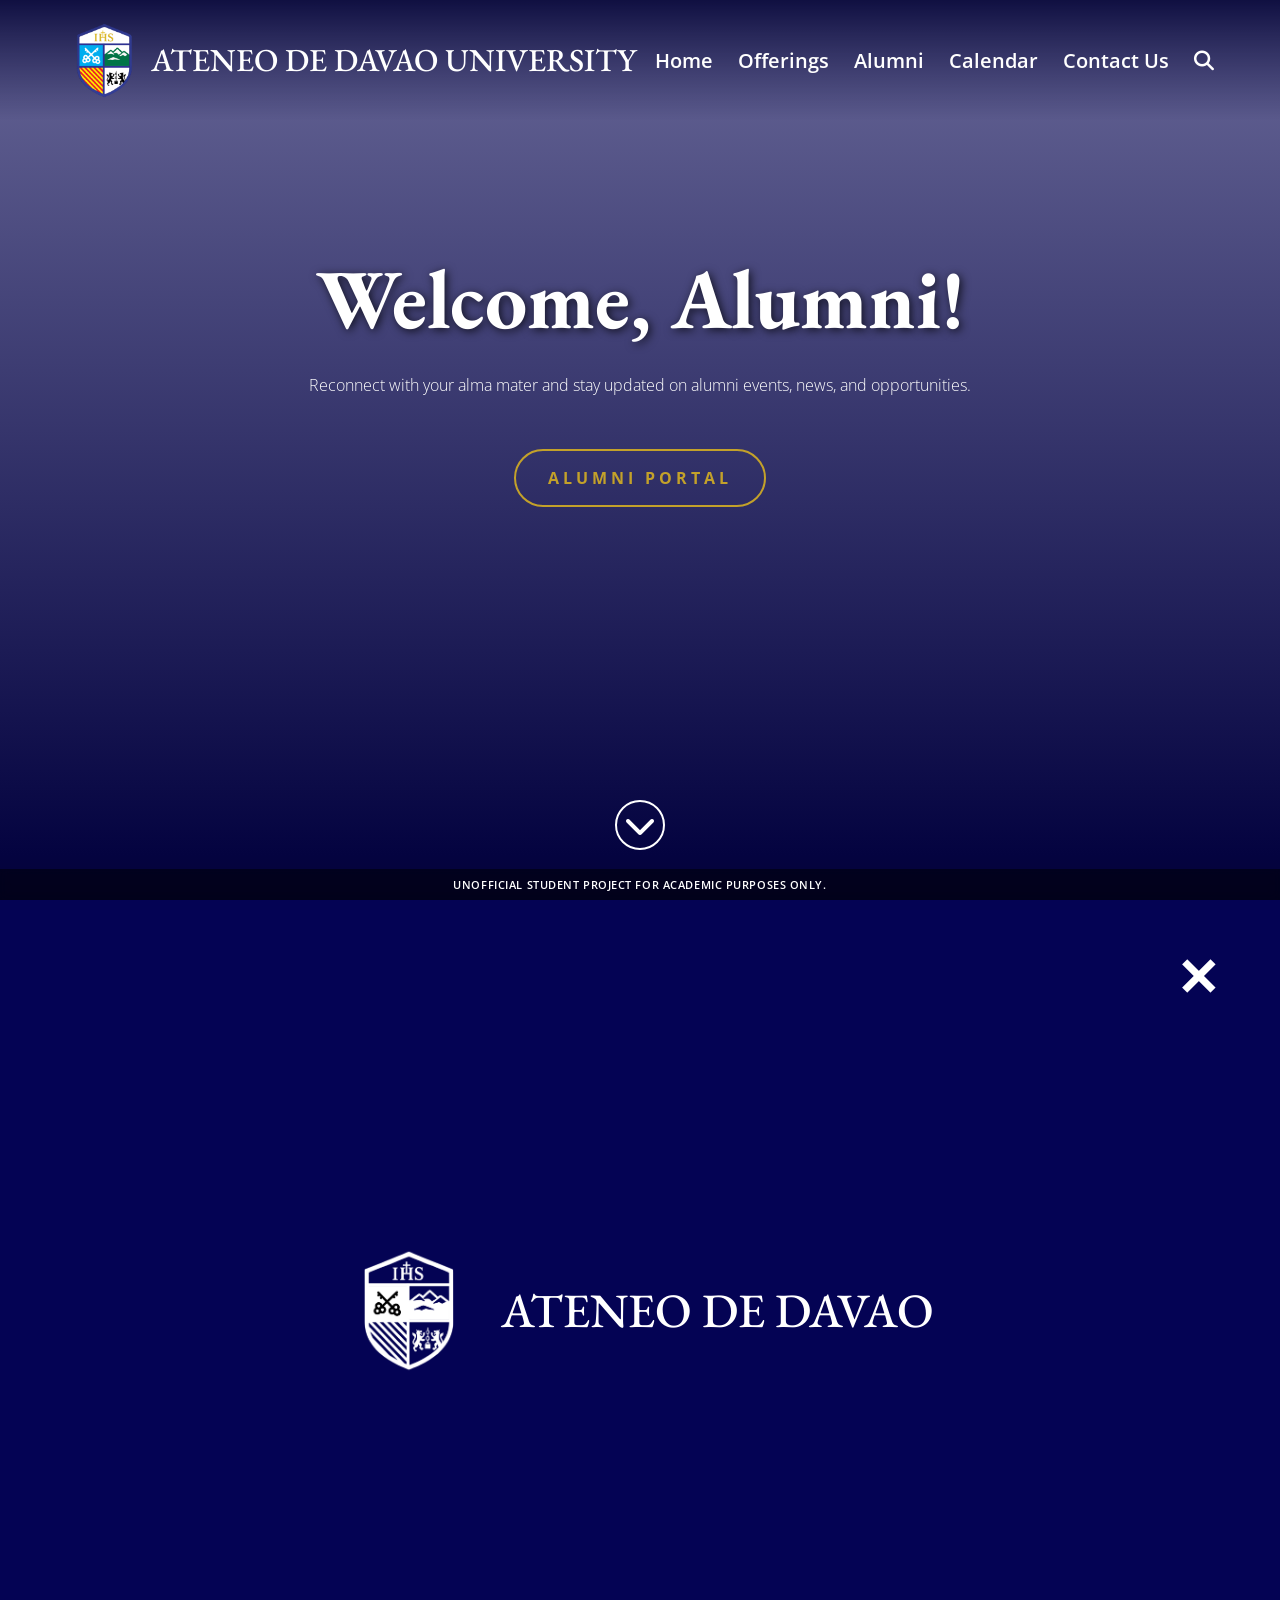
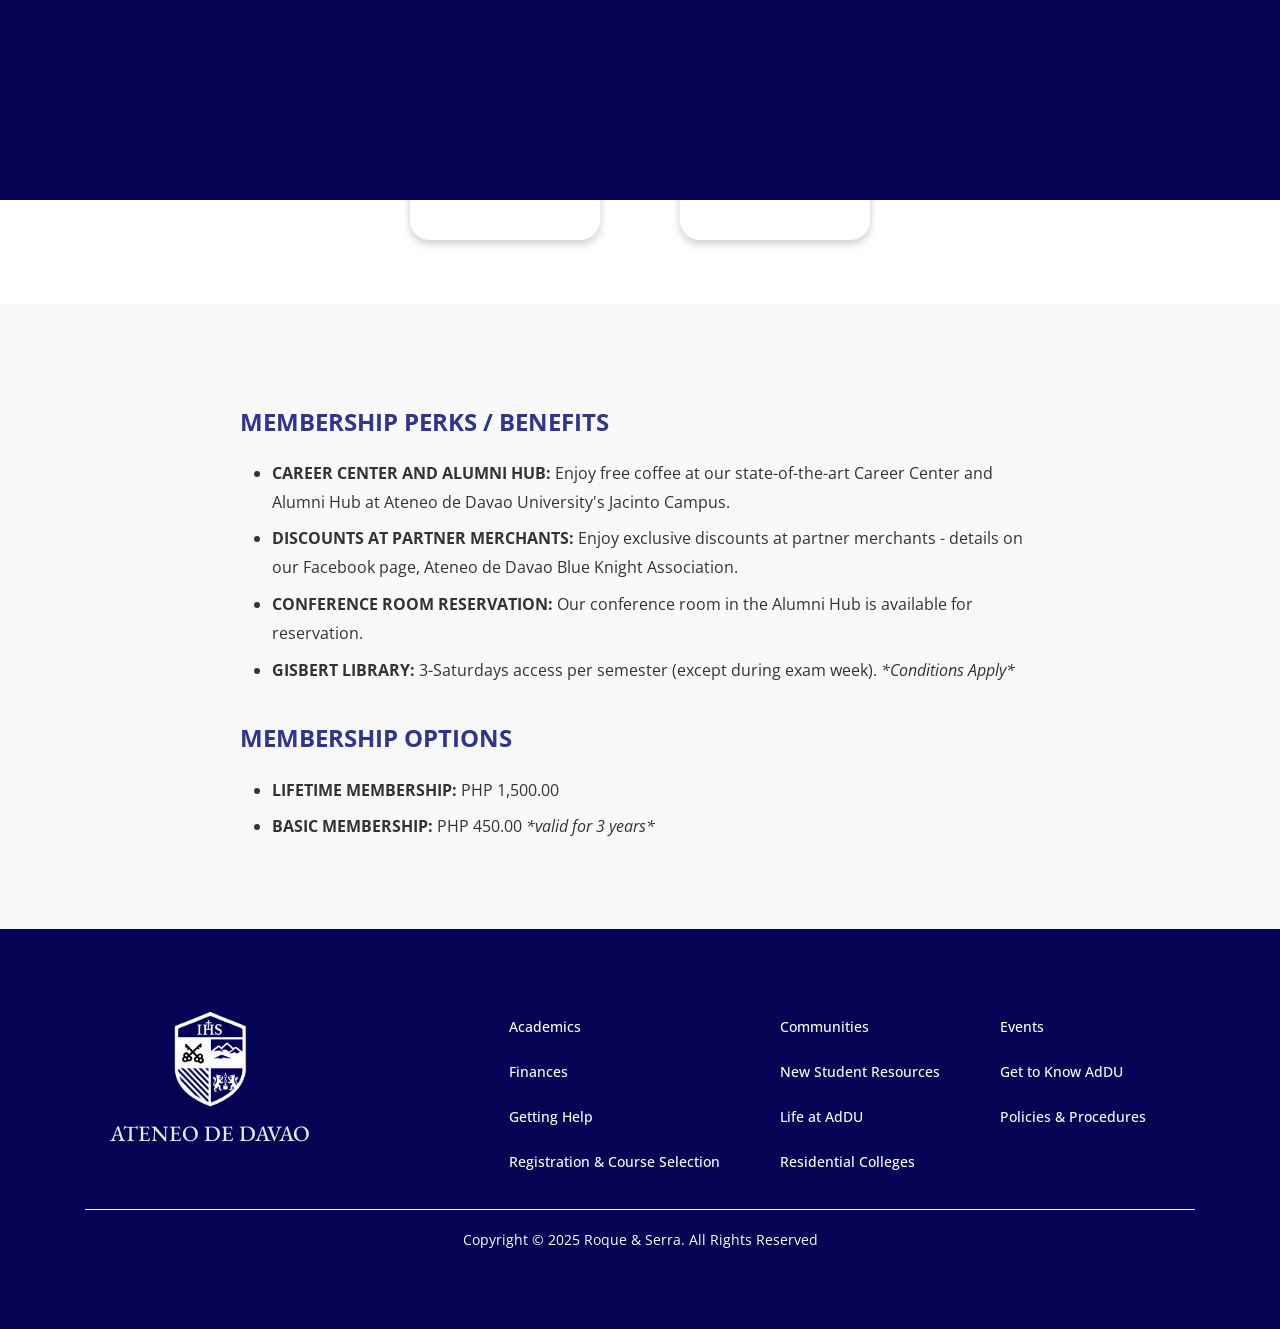
==== alumni.html @ 43694d1b "feat: add unofficial student project disclaimer" ====
<!DOCTYPE html>
<html lang="en">

<head>
    <meta charset="UTF-8" />
    <meta name="viewport" content="width=device-width, initial-scale=1.0" />
    <meta property="og:image" content="./assets/logos/UniversitySeal.png" />
    <meta name="description"
        content="Ateneo de Davao University is a private Catholic basic and higher education institution in Davao City, Davao del Sur, Philippines. It is run by the Philippine Jesuit Province." />
    <meta name="keywords" content="Ateneo de Davao University" />
    <meta name="author" content="Roque & Serra" />

    <title>Alumni</title>
    <link rel="icon" href="./assets/favicon/favicon.ico" type="image/x-icon" />

    <link rel="stylesheet" href="./css/fonts.css">
    <link rel="stylesheet" href="./css/main.css">
    <link rel="stylesheet" href="./css/header.css">
    <link rel="stylesheet" href="./css/footer.css">
    <link rel="stylesheet" href="./css/alumni.css">

    <link rel="stylesheet" href="https://cdnjs.cloudflare.com/ajax/libs/font-awesome/6.5.2/css/all.min.css"
        integrity="sha512-SnH5WK+bZxgPHs44uWIX+LLJAJ9/2PkPKZ5QiAj6Ta86w+fsb2TkcmfRyVX3pBnMFcV7oQPJkl9QevSCWr3W6A=="
        crossorigin="anonymous" referrerpolicy="no-referrer" />
</head>

<body>
    <div id="search-overlay">
        <h1 id="search-close-btn">&#x2715;</h1>
        <div class="search-logo-container">
            <div class="search-logo"></div>
            <div class="search-logo-text">ATENEO DE DAVAO</div>
        </div>
        <div class="custom-search-bar">
            <script async src="https://cse.google.com/cse.js?cx=57bb6bc7506c5458e"></script>
            <div class="gcse-search"></div>
        </div>
    </div>
    <header class="header header-v2" id="header">
        <div class="header-container header-container-v2" id="header-container">
            <div class="header-logo-container">
                <div class="header-logo header-logo-v2" id="header-logo"></div>
                <div class="header-logo-text">ATENEO DE DAVAO UNIVERSITY</div>
            </div>
            <nav class="navigation">
                <ul>
                    <li><a href="./index.html" class="slide-underline">Home</a></li>
                    <li><a href="./program-offerings.html" class="slide-underline">Offerings</a></li>
                    <li><a href="./alumni.html" class="slide-underline">Alumni</a></li>
                    <li><a href="./calendar.html" class="slide-underline">Calendar</a></li>
                    <li><a href="./contact.html" class="slide-underline">Contact Us</a></li>
                    <li><a href="#" onclick="return false;" id="search-icon"><i class="fas fa-search"></i></a></li>
                </ul>
            </nav>
        </div>
    </header>

    <div class="hero">
        <div class="hero-inner">
            <h1>Welcome, Alumni!</h1>
            <p>Reconnect with your alma mater and stay updated on alumni events, news, and opportunities.</p>
            <div class="hero-btn"><a href="https://alumni.addu.edu.ph/" class="btn-one">ALUMNI PORTAL</a></div>
        </div>
        <div class="scroll-down-icon"><a href="#next-section"><i class="fas fa-chevron-down"></i></a></div>
    </div>



    <section class="alumni-id-section">
      <div class="alumni-id-header">
        <h2><span class="highlight">ABKA</span> ALUMNI ID</h2>
        <p>
          Get your very own Ateneo de Davao University Blue Knight Association (ABKA) ALUMNI ID and unlock a world of exclusive perks and benefits! Imagine having special access to a variety of privileges designed just for our esteemed alumni. Your contribution helps in funding numerous ABKA activities and aiding scholars who benefit from ABKA's initiatives.
        </p>
      </div>
      <div class="alumni-id-cards">
        <div class="card">
          <img src="./assets/info/lifetime-membership.png" alt="Lifetime Membership">
          <h3>LIFETIME MEMBERSHIP</h3>
          <p>PHP 1,500.00<br><br><br></p>
          <button class="order-btn"><a href="https://www.facebook.com/share/p/12JkT8wdCkz/">Order</a></button>
        </div>
        <div class="card">
          <img src="./assets/info/basic-membership.png" alt="Basic Membership">
          <h3>BASIC MEMBERSHIP</h3>
          <p>PHP 450.00<br><br><i>*valid for 3 years*</i></p>
          <button class="order-btn"><a href="https://www.facebook.com/share/p/12JkT8wdCkz/">Order</a></button>
        </div>
      </div>
    </section>
    
    
    <section class="membership-perks-section">
      <div class="wrapper">
        <h3>MEMBERSHIP PERKS / BENEFITS</h3>
        <ul>
          <li>
            <strong>CAREER CENTER AND ALUMNI HUB:</strong> Enjoy free coffee at our state-of-the-art Career Center and Alumni Hub at Ateneo de Davao University's Jacinto Campus.
          </li>
          <li>
            <strong>DISCOUNTS AT PARTNER MERCHANTS:</strong> Enjoy exclusive discounts at partner merchants - details on our Facebook page, Ateneo de Davao Blue Knight Association.
          </li>
          <li>
            <strong>CONFERENCE ROOM RESERVATION:</strong> Our conference room in the Alumni Hub is available for reservation.
          </li>
          <li>
            <strong>GISBERT LIBRARY:</strong> 3-Saturdays access per semester (except during exam week). <i>*Conditions Apply*</i>
          </li>
        </ul>
        <h3>MEMBERSHIP OPTIONS</h3>
        <ul>
          <li><strong>LIFETIME MEMBERSHIP:</strong> PHP 1,500.00</li>
          <li><strong>BASIC MEMBERSHIP:</strong> PHP 450.00 <i>*valid for 3 years*</i></li>
        </ul>
      </div>
    </section>

    <footer class="footer">
        <div class="footer-container">
            <div class="footer-top">
                <div class="footer-logo-container">
                    <div class="footer-logo"></div>
                    <div class="footer-logo-text">ATENEO DE DAVAO</div>
                </div>
                <div class="footer-links">
                    <div>
                        <a href="#">Academics</a>
                        <a href="#">Finances</a>
                        <a href="#">Getting Help</a>
                        <a href="#">Registration & Course Selection</a>
                    </div>
                    <div>
                        <a href="#">Communities</a>
                        <a href="#">New Student Resources</a>
                        <a href="#">Life at AdDU</a>
                        <a href="#">Residential Colleges</a>
                    </div>
                    <div><a href="#">Events</a>
                        <a href="#">Get to Know AdDU</a>
                        <a href="#">Policies & Procedures</a>
                    </div>
                </div>
            </div>
            <div class="footer-bottom">Copyright © 2025 Roque & Serra. All Rights Reserved</div>
        </div>
        </div>
    </footer>

    <button id="scrollToTopBtn" class="scroll-to-top">
      <i class="fas fa-angle-up"></i>
    </button>

    <div class="disclaimer">Unofficial student project for academic purposes only.</div>

    <script src="./js/main.js"></script>
    <script src="./js/header.js"></script>
    <script src="./js/header-v2.js"></script>
</body>

</html>
---- css/fonts.css ----
@import url("https://fonts.googleapis.com/css2?family=Open Sans:wght@300;400;600;700&display=swap");
@import url("https://fonts.googleapis.com/css2?family=Nunito+Sans:wght@400;700&display=swap");

@import url("https://fonts.googleapis.com/css2?family=EB+Garamond:ital,wght@0,400..800;1,400..800&display=swap");

@import url("https://fonts.googleapis.com/css2?family=Lato:ital,wght@0,100;0,300;0,400;0,700;0,900;1,100;1,300;1,400;1,700;1,900&display=swap");

@import url("https://fonts.googleapis.com/css2?family=Open+Sans:ital,wght@0,300..800;1,300..800&display=swap");
---- css/main.css ----
* {
  margin: 0;
  padding: 0;
  box-sizing: border-box;
}

body {
  /* background-color: #121212; */
  font-family: "Open Sans", sans-serif;
  overflow-x: hidden;
  /* margin: 40px; */
}

a {
  text-decoration: none;
  color: inherit;
}

a:visited {
  color: inherit;
}

section {
  padding-top: 10rem;
  padding-bottom: 10rem;
}

.disclaimer {
  position: fixed;
  bottom: 0;
  left: 0;
  width: 100%;
  background-color: #00000080;
  color: #ffffff;
  padding: 8px 16px;
  text-align: center;
  font-size: clamp(0.6rem, 0.7rem, 0.7rem);
  letter-spacing: 0.05em;
  text-transform: uppercase;
  font-weight: 600;
  z-index: 10000;
  backdrop-filter: blur(5px);
}

.slide-underline {
  position: relative;
}

.slide-underline::after {
  content: "";
  position: absolute;
  left: 0;
  bottom: 0;
  width: 100%;
  height: 2px;
  background-color: currentColor;
  transform: scaleX(0);
  transform-origin: left;
  transition: transform 0.3s ease;
}

.slide-underline:hover::after {
  transform: scaleX(1);
  transform-origin: left;
}

.slide-underline:not(:hover)::after {
  transform-origin: right;
}

.scroll-down-icon {
  position: absolute;
  bottom: 50px;
  left: 50%;
  transform: translateX(-50%);
  font-size: 2rem;
  color: white;
  cursor: pointer;
  z-index: 10;
}

.scroll-down-icon a {
  text-decoration: none;
  color: inherit;
  display: flex;
  justify-content: center;
  align-items: center;
  width: 50px;
  height: 50px;
  border: 2px solid white;
  border-radius: 50%;
  transition: transform 0.3s ease;
}

.scroll-down-icon a:hover {
  transform: scale(1.1);
  animation: bounce 1s infinite;
}

/* .scroll-to-top {
  position: fixed;
  bottom: 20px;
  right: 20px;
  width: 50px;
  height: 50px;
  background-color: #333333;
  color: white;
  border: none;
  border-radius: 50%;
  display: flex;
  align-items: center;
  justify-content: center;
  font-size: 24px;
  cursor: pointer;
  box-shadow: 0 4px 6px rgba(0, 0, 0, 0.1);
  opacity: 0;
  visibility: hidden;
  transition: opacity 0.3s ease, visibility 0.3s ease;
  z-index: 1000;
} */

.scroll-to-top {
  position: fixed;
  background-image: url(../assets/icons/back-to-top-icon.png);
  background-repeat: no-repeat;
  background-position: center;
  background-size: contain;
  background-color: transparent;
  bottom: 40px;
  right: 40px;
  width: 100px;
  height: 100px;
  border: none;
  cursor: pointer;
  opacity: 0;
  visibility: hidden;
  transition: opacity 0.3s ease, visibility 0.3s ease;
  z-index: 1000;
}

.scroll-to-top:hover {
  animation: bounce 1s infinite;
}

.scroll-to-top:not(:hover)::after {
  transition: all 1s ease;
}

.scroll-to-top.show {
  opacity: 1;
  visibility: visible;
}

.hero {
  height: 100vh;
  display: flex;
  align-items: center;
  justify-content: center;
  /* background: linear-gradient(0deg, rgb(4, 3, 54) 0%, rgb(4, 3, 64) 5%, rgba(4, 3, 84, 0.6) 100%),#ffffff; */
  background-size: cover;
  color: #ffffff;
  text-align: center;
  position: relative;
  /* margin-bottom: 100px; */
}

.hero .hero-inner {
  width: 70%;
}

.hero .hero-inner h1 {
  font-family: "EB Garamond", serif;
  font-size: 84px;
  /* text-decoration: underline; */
  text-decoration-thickness: 3px;
  text-decoration-color: rgba(255, 255, 255);
  text-underline-offset: 10px;
  font-weight: 700;
  text-shadow: 2px 2px 10px rgba(0, 0, 0, 0.75);
  margin-bottom: 16px;
}

.hero .hero-inner p {
  font-family: "Open Sans", sans-serif;
  font-size: 16px;
  font-weight: 300;
  line-height: 2;
  margin-bottom: 16px;
  /* display: none; */
}

.hero .hero-inner .hero-btn {
  margin-top: 3rem;
  display: flex;
  justify-content: center;
}

.hero .hero-inner .hero-btn a {
  font-family: 'Open Sans', serif;
  letter-spacing: 4px;
  font-weight: 700;
  display: flex;
  justify-content: center;
}

.hero .hero-inner .hero-btn .btn-one {
  padding: 1rem 2rem;
  border-radius: 35px;
  border: 2px solid #c3a12a;
  color: #c3a12a;
  margin-bottom: 150px;
  transition: background 0.2s ease, color 0.2s ease, transform 0.2s ease, box-shadow 0.2s ease;
}

.hero .hero-inner .hero-btn .btn-one:hover {
  background: #c3a12a;
  color: #333333;
  transform: scale(1.05);
  box-shadow: 0 8px 15px rgba(0, 0, 0, 0.2);
}
.hero .hero-inner .hero-btn .btn-two {
  padding: 8px 14px;
  border-radius: 5px;
  background: #a48823;
  color: #fff;
}

@keyframes bounce {
  0%,
  100% {
    transform: translateY(0);
  }
  50% {
    transform: translateY(-15px);
  }
}
---- css/header.css ----
.header {
  /* background-color: rgb(4, 3, 84); */
  background-color: #ffffff;
  padding: 0;
  box-shadow: 0 2px 4px rgba(0, 0, 0, 0.1);
  color: #2d3091;
  /* color: white; */
  position: fixed;
  top: 0;
  z-index: 1000;
  width: 100%;
  font-size: 22px;
  transition: all 0.3s ease;
}

.header-v2 {
  background: linear-gradient(
    180deg,
    rgba(0, 0, 50, 0.85) 0%,
    rgba(0, 0, 50, 0) 100%
  );
  box-shadow: 0 2px 4px rgba(0, 0, 0, 0);
  color: #ffffff;
  font-size: 32px;
  transition: all 0.3s ease;
}

.header-container {
  height: 70px;
  /* max-width: 1320px; */
  max-width: 92%;
  margin: 0 auto;
  padding: 0 15px;
  display: flex;
  justify-content: space-between;
  align-items: center;
  align-content: center;
  transition: all 0.3s ease;
}

.header-container-v2 {
  height: 120px;
  transition: all 0.3s ease;
}

.header-logo-container {
  display: flex;
  flex-direction: row;
  justify-content: center;
  align-items: center;
}

.header-logo-text {
  font-family: "EB Garamond", serif;
  font-weight: 500;
  margin-left: 10px;
}

.header-logo {
  height: 50px;
  width: 50px;
  border-radius: 50%;
  background-color: #d9d9d900;
  flex-shrink: 0;
  background-size: cover;
  background-position: center;
  margin: 0;
  /* flex: 1 1 200px; */
  background-image: url("../assets/logos/UniversitySeal.png");
  transition: all 0.3s ease;
}

.header-logo-v2 {
  height: 75px;
  width: 75px;
  transition: all 0.3s ease;
}

.navigation {
  font-size: 20px;
}

.navigation ul {
  list-style: none;
  margin: 0;
  padding: 0;
  display: flex;
}

.navigation li {
  margin-left: 25px;
}

.navigation li:first-child {
  margin-left: 0;
}

.navigation a {
  text-decoration: none;
  font-weight: 600;
  position: relative;
  padding: 5px 0;
}

.navigation a::after {
  content: "";
  position: absolute;
  left: 0;
  bottom: 0;
  width: 100%;
  height: 2px;
  background-color: currentColor;
  transform: scaleX(0);
  transform-origin: left;
  transition: transform 0.3s ease;
}

.navigation a:hover::after {
  transform: scaleX(1);
  transform-origin: left;
}

.navigation a:not(:hover)::after {
  transform-origin: right;
}

#___gcse_0 {
  line-height: 1.5;
}

.gs-title {
  font-size: 16px;
  font-weight: 600;
}

#search-overlay h1 {
  position: absolute;
  top: 40px;
  right: 60px;
  font-size: 52px;
  font-weight: 100px;
  color: white;
  cursor: pointer;
}

#search-overlay {
  position: fixed;
  bottom: -100vh;
  left: 0;
  width: 100%;
  height: 100vh;
  background-color: rgb(4, 3, 84);
  z-index: 10000;
  transition: bottom 0.7s ease-in-out;
  display: flex;
  align-items: center;
  justify-content: center;
  flex-direction: column;
  gap: 80px;
}

#search-overlay.active {
  bottom: 0;
}

.overlay-active body {
  overflow: hidden;
}

#search-overlay .search-logo-container {
  top: 20px;
  left: 20px;
  display: flex;
  align-items: center;
  gap: 30px;
}

#search-overlay .search-logo {
  background-image: url(../assets/logos/UniversitySealWhite.png);
  width: 125px;
  height: 125px;
  background-size: contain;
  background-repeat: no-repeat;
  background-position: center;
}

#search-overlay .search-logo-text {
  font-family: "EB Garamond", serif;
  font-weight: 500;
  font-size: 3rem;
  color: #ffffff;
}

#search-overlay .search-logo-text {
  font-family: "EB Garamond", serif;
  font-weight: 500;
  font-size: 3rem;
  color: #ffffff;
}

.custom-search-bar {
  width: 800px;
}
.gsc-input {
  width: 800px;
}

#search-overlay .custom-search-bar .gsc-control-cse {
  background-color: transparent;
  border: none;
  padding: 0;
  width: 800px;
}

#search-overlay .custom-search-bar .gsc-search-box-tools .gsc-search-box {
  border: 1px solid #dfe1e5;
  background-color: white;
  border-radius: 30px;
  padding: 15px 25px;
  margin-bottom: 0;
  display: flex;
  align-items: center;
  width: 100%;
  box-sizing: border-box;
}

#search-overlay .custom-search-bar input.gsc-input {
  border: none;
  background: none;
  box-shadow: none;
  outline: none;
  padding: 8px 0;
  margin: 0;
  color: #333333;
  flex-grow: 1;
  font-size: 18px;
  width: 100%;
  min-width: 0;
}

#search-overlay .custom-search-bar button.gsc-search-button {
  border: none;
  background: none;
  padding: 0 10px;
  margin: 0;
  cursor: pointer;
  flex-shrink: 0;
}
#search-overlay .custom-search-bar button.gsc-search-button svg {
  fill: #4285f4;
  width: 24px;
  height: 24px;
  display: block;
}
---- css/footer.css ----
.footer {
  /* background-color: #1c1c1c; */
  background-color: rgb(4, 3, 84);
  /* background-color: #1b1e56 ; */
  color: #e5e5e5;
  display: flex;
  justify-content: center;
  align-items: center;
  padding: 80px 0;

  /* margin-top: 100px; */
}

.footer-container {
  width: 1110px;
}

.footer-logo-container {
  display: flex;
  flex-direction: column;
  justify-content: top;
  align-items: center;
}

.footer-logo-text {
  font-family: "EB Garamond", serif;
  font-size: 22px;
  font-weight: 500;
  padding-top: 10px;
}

.footer-top {
  display: flex;
  flex-wrap: wrap;
  justify-content: space-between;
  padding: 0 25px;
  margin-bottom: 30px;
}

.footer-logo {
  width: 100px;
  height: 100px;
  border-radius: 50%;
  background-color: #d9d9d900;
  flex-shrink: 0;
  background-size: cover;
  background-position: center;
  margin: 0;
  /* flex: 1 1 200px; */
  background-image: url("../assets/logos/UniversitySealWhite.png");
}

.footer-links {
  display: flex;
  justify-content: right;
  /* align-items: center; */
  gap: 40px;
  flex: 3 1 600px;
  flex-wrap: wrap;
}

.footer-links div {
  display: flex;
  flex-direction: column;
  padding: 0 10px;
  gap: 10px;
  min-width: 180px;
}

.footer-links a {
  color: #ffffff;
  text-decoration: none;
  font-weight: 500;
  font-size: 14px;
  line-height: 2.5;
}

.footer-links a:hover {
  text-decoration: underline;
}

.footer-bottom {
  display: flex;
  justify-content: center;
  align-items: center;
  border-top: 1px solid #ffffff;
  padding-top: 20px;
  font-size: 14px;
  color: #ffffff;
}
---- css/alumni.css ----
.hero {
  background: linear-gradient(
      0deg,
      rgb(4, 3, 54) 0%,
      rgb(4, 3, 64) 5%,
      rgba(4, 3, 84, 0.6) 100%
    ),
    url(../img/alumni.png) no-repeat center center / cover;
}

.alumni-id-section {
  text-align: center;
  padding: 4rem 30rem;
}

.alumni-id-header h2 {
  font-family: "EB Garamond", serif;
  font-size: 2.5rem;
  font-weight: 700;
  color: #2f3590;
}

.alumni-id-header .highlight {
  color: #c3a12a;
}

.alumni-id-header p {
  font-family: "Open Sans", sans-serif;
  font-size: 1rem;
  color: #333333;
  margin: 1rem 0 2rem;
  line-height: 2;
}

.order-btn {
  margin-top: 2rem;
  margin-bottom: 1.5rem;
  min-width: 5rem;
  padding: 0.5rem 1.5rem;
  background-color: #c3a12a;
  color: #ffffff;
  border: none;
  border-radius: 5px;
  cursor: pointer;
  font-family: "Open Sans", sans-serif;
  font-size: 1rem;
  transition: background-color 0.3s ease;
}

.alumni-id-header .btn-two:hover {
  background-color: #a48823;
}

.alumni-id-cards {
  display: flex;
  justify-content: center;
  gap: 5rem;
  margin-top: 5rem;
}

.alumni-id-cards .card {
  text-align: center;
  max-width: 400px;
  padding: 1rem;
  border-radius: 20px;
  box-shadow: 0 4px 10px rgba(0, 0, 0, 0.2);
}

.alumni-id-cards .card img {
  width: 100%;
  border-radius: 10px;
  box-shadow: 0 4px 10px rgba(0, 0, 0, 0.2);
}

.alumni-id-cards .card h3 {
  font-family: "Open Sans", sans-serif;
  font-size: 1.5rem;
  color: #2f3590;
  margin: 1rem 0 0.5rem;
  
}

.alumni-id-cards .card p {
  font-family: "Open Sans", sans-serif;
  font-size: 1rem;
  color: #333333;
}

.news-section {
  text-align: center;
  padding: 4rem 2rem;
}

.news-section h2 {
  font-family: "EB Garamond", serif;
  font-size: 2.5rem;
  font-weight: 700;
  color: #2f3590;
  margin-bottom: 2rem;
}

.membership-perks-section {
  padding: 4rem 2rem;
  background-color: #f9f9f9;
}

.wrapper {
  max-width: 800px;
  margin: 0 auto;
  font-family: "Open Sans", sans-serif;
  color: #333333;
  line-height: 1.8;
}

.wrapper h2 {
  font-size: 2.5rem;
  font-weight: bold;
  color: rgb(47, 53, 144);
  margin-bottom: 1rem;
  text-align: center;
  font-family: 'EB Garamond', serif;
}

.wrapper h3 {
  font-size: 1.5rem;
  font-weight: bold;
  color: rgb(47, 53, 144);
  margin-top: 2rem;
  margin-bottom: 1rem;
}

.wrapper ul {
  list-style-type: disc;
  padding-left: 2rem;
  margin-bottom: 1.5rem;
}

.wrapper ul li {
  margin-bottom: 0.5rem;
}

.wrapper p {
  font-size: 1rem;
  margin-top: 1.5rem;
  text-align: center;
}

.wrapper a {
  color: #0033cc;
  text-decoration: none;
}

.wrapper a:hover {
  text-decoration: underline;
}
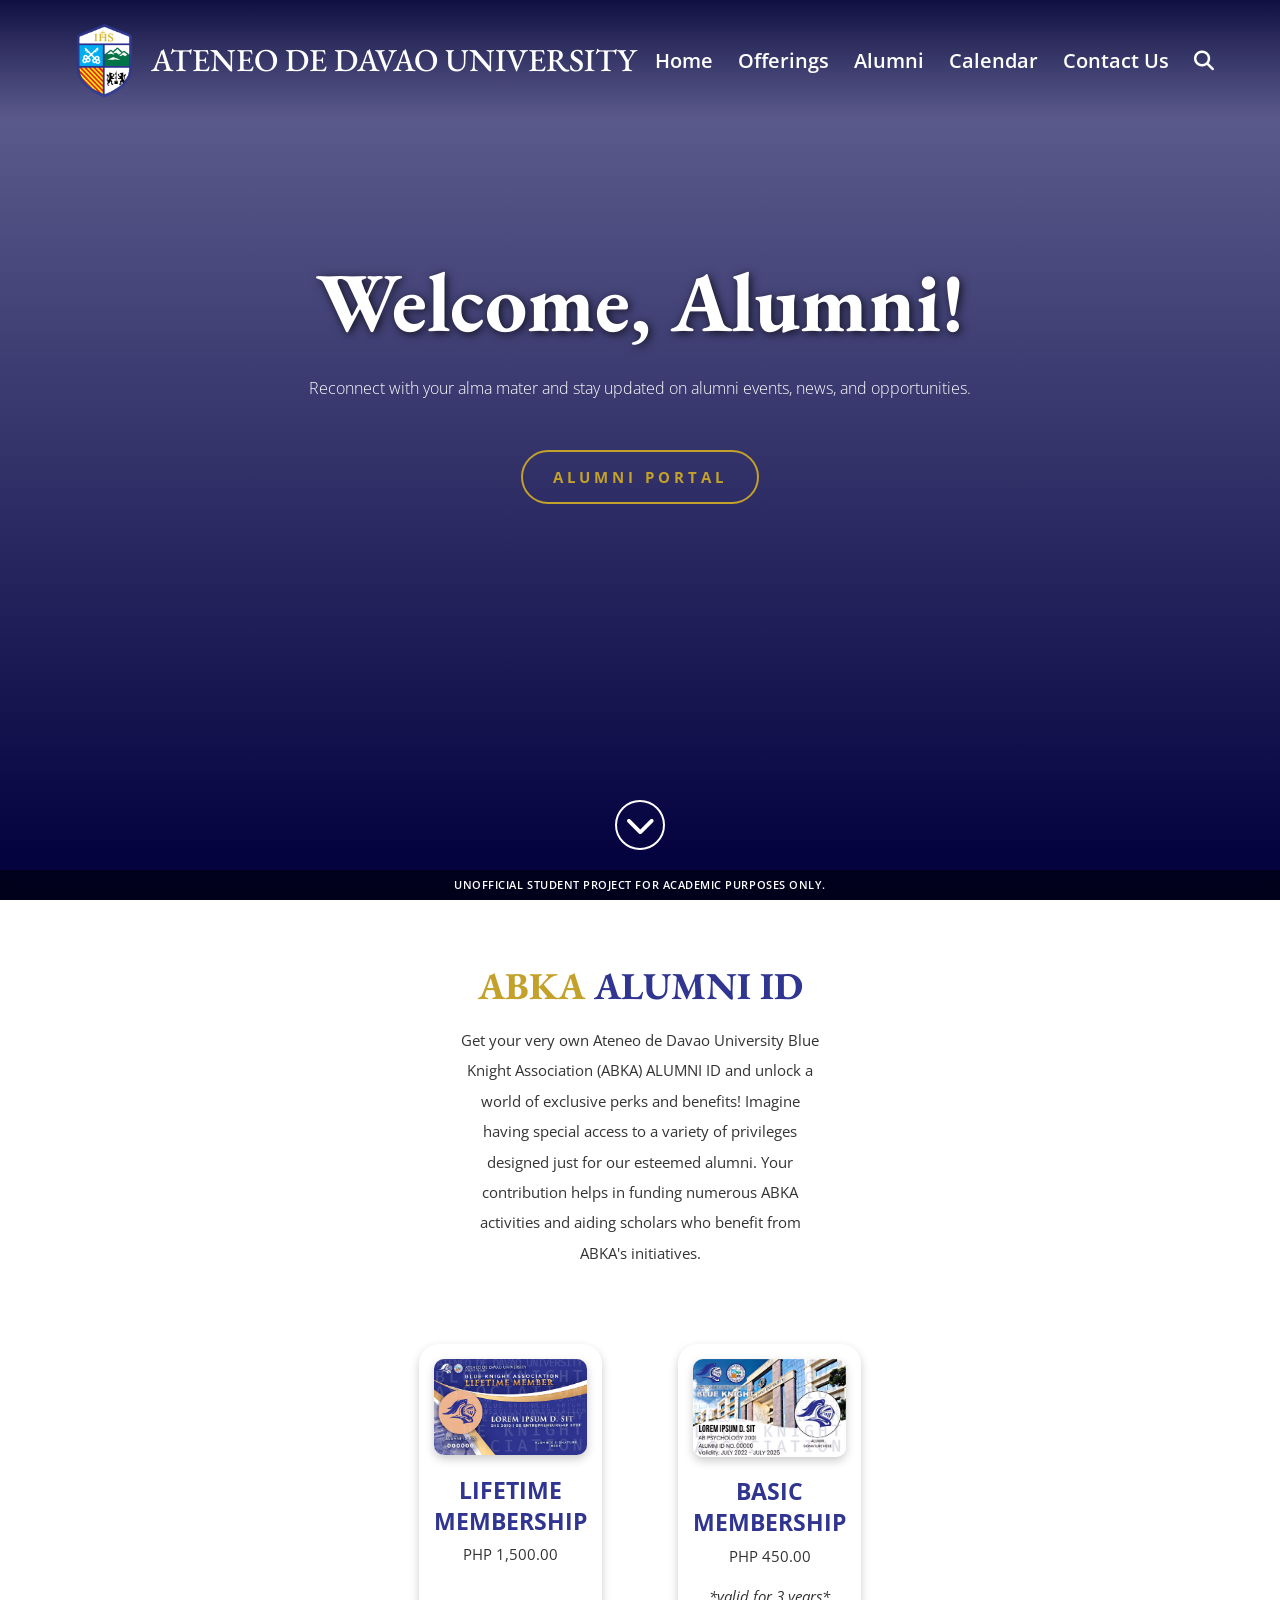
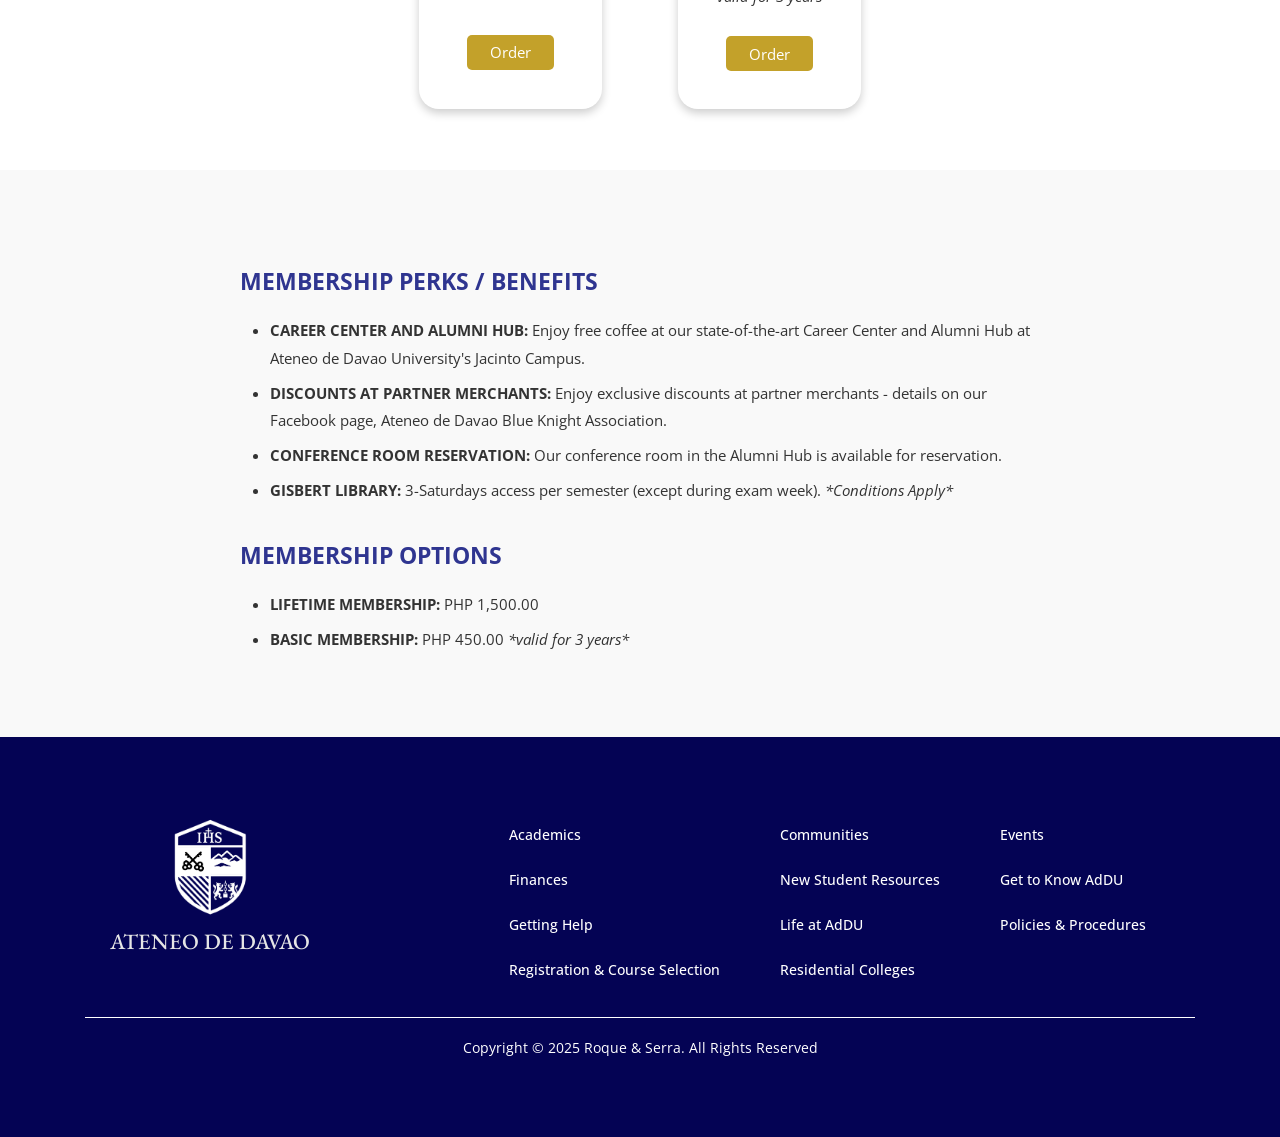
==== commit 7a7207e6: "refactor: deprecate search-overlay pending redesign" ====
--- a/alumni.html
+++ b/alumni.html
@@ -25,17 +25,6 @@
 </head>
 
 <body>
-    <div id="search-overlay">
-        <h1 id="search-close-btn">&#x2715;</h1>
-        <div class="search-logo-container">
-            <div class="search-logo"></div>
-            <div class="search-logo-text">ATENEO DE DAVAO</div>
-        </div>
-        <div class="custom-search-bar">
-            <script async src="https://cse.google.com/cse.js?cx=57bb6bc7506c5458e"></script>
-            <div class="gcse-search"></div>
-        </div>
-    </div>
     <header class="header header-v2" id="header">
         <div class="header-container header-container-v2" id="header-container">
             <div class="header-logo-container">
@@ -55,7 +44,7 @@
         </div>
     </header>
 
-    <div class="hero">
+    <div class="hero" style="--hero-bg: url('../img/alumni.png');">
         <div class="hero-inner">
             <h1>Welcome, Alumni!</h1>
             <p>Reconnect with your alma mater and stay updated on alumni events, news, and opportunities.</p>
@@ -154,7 +143,6 @@
 
     <script src="./js/main.js"></script>
     <script src="./js/header.js"></script>
-    <script src="./js/header-v2.js"></script>
 </body>
 
 </html>
--- a/css/main.css
+++ b/css/main.css
@@ -5,10 +5,7 @@
 }
 
 body {
-  /* background-color: #121212; */
   font-family: "Open Sans", sans-serif;
-  overflow-x: hidden;
-  /* margin: 40px; */
 }
 
 a {
@@ -86,7 +83,7 @@
   justify-content: center;
   align-items: center;
   width: 50px;
-  height: 50px;
+  aspect-ratio: 1 / 1;
   border: 2px solid white;
   border-radius: 50%;
   transition: transform 0.3s ease;
@@ -96,28 +93,6 @@
   transform: scale(1.1);
   animation: bounce 1s infinite;
 }
-
-/* .scroll-to-top {
-  position: fixed;
-  bottom: 20px;
-  right: 20px;
-  width: 50px;
-  height: 50px;
-  background-color: #333333;
-  color: white;
-  border: none;
-  border-radius: 50%;
-  display: flex;
-  align-items: center;
-  justify-content: center;
-  font-size: 24px;
-  cursor: pointer;
-  box-shadow: 0 4px 6px rgba(0, 0, 0, 0.1);
-  opacity: 0;
-  visibility: hidden;
-  transition: opacity 0.3s ease, visibility 0.3s ease;
-  z-index: 1000;
-} */
 
 .scroll-to-top {
   position: fixed;
@@ -156,12 +131,17 @@
   display: flex;
   align-items: center;
   justify-content: center;
-  /* background: linear-gradient(0deg, rgb(4, 3, 54) 0%, rgb(4, 3, 64) 5%, rgba(4, 3, 84, 0.6) 100%),#ffffff; */
+  background: 
+    linear-gradient(
+      0deg, #040336 0%,
+      #040340 5%,
+      #04035499 100%
+    ),
+    var(--hero-bg) no-repeat center center / cover;
   background-size: cover;
   color: #ffffff;
   text-align: center;
   position: relative;
-  /* margin-bottom: 100px; */
 }
 
 .hero .hero-inner {
@@ -234,3 +214,17 @@
     transform: translateY(-15px);
   }
 }
+
+html { font-size: 100%; }
+
+@media (max-width: 1400px) {
+  html { font-size: 95%; }
+}
+
+@media (max-width: 1250px) {
+  html { font-size: 90%; }
+}
+
+@media (max-width: 1100px) {
+  html { font-size: 85%; }
+}
--- a/css/alumni.css
+++ b/css/alumni.css
@@ -1,13 +1,3 @@
-.hero {
-  background: linear-gradient(
-      0deg,
-      rgb(4, 3, 54) 0%,
-      rgb(4, 3, 64) 5%,
-      rgba(4, 3, 84, 0.6) 100%
-    ),
-    url(../img/alumni.png) no-repeat center center / cover;
-}
-
 .alumni-id-section {
   text-align: center;
   padding: 4rem 30rem;
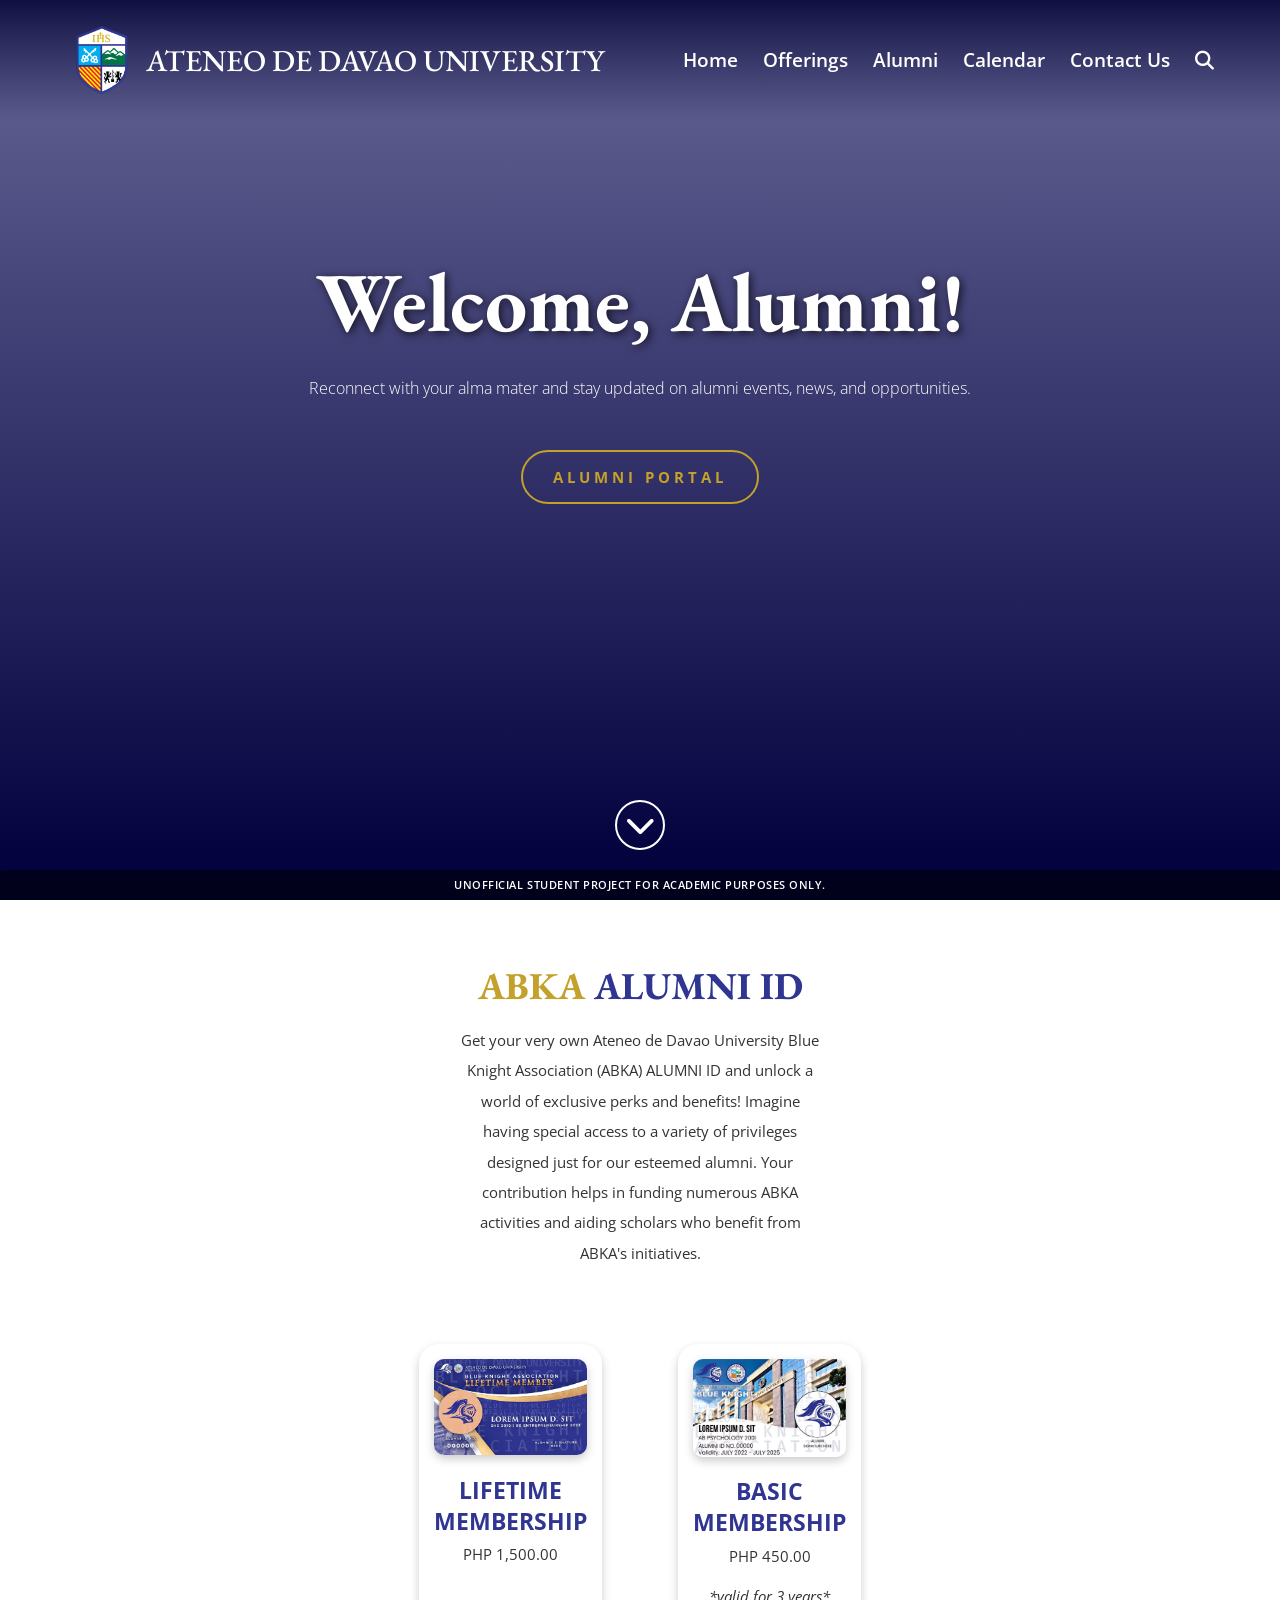
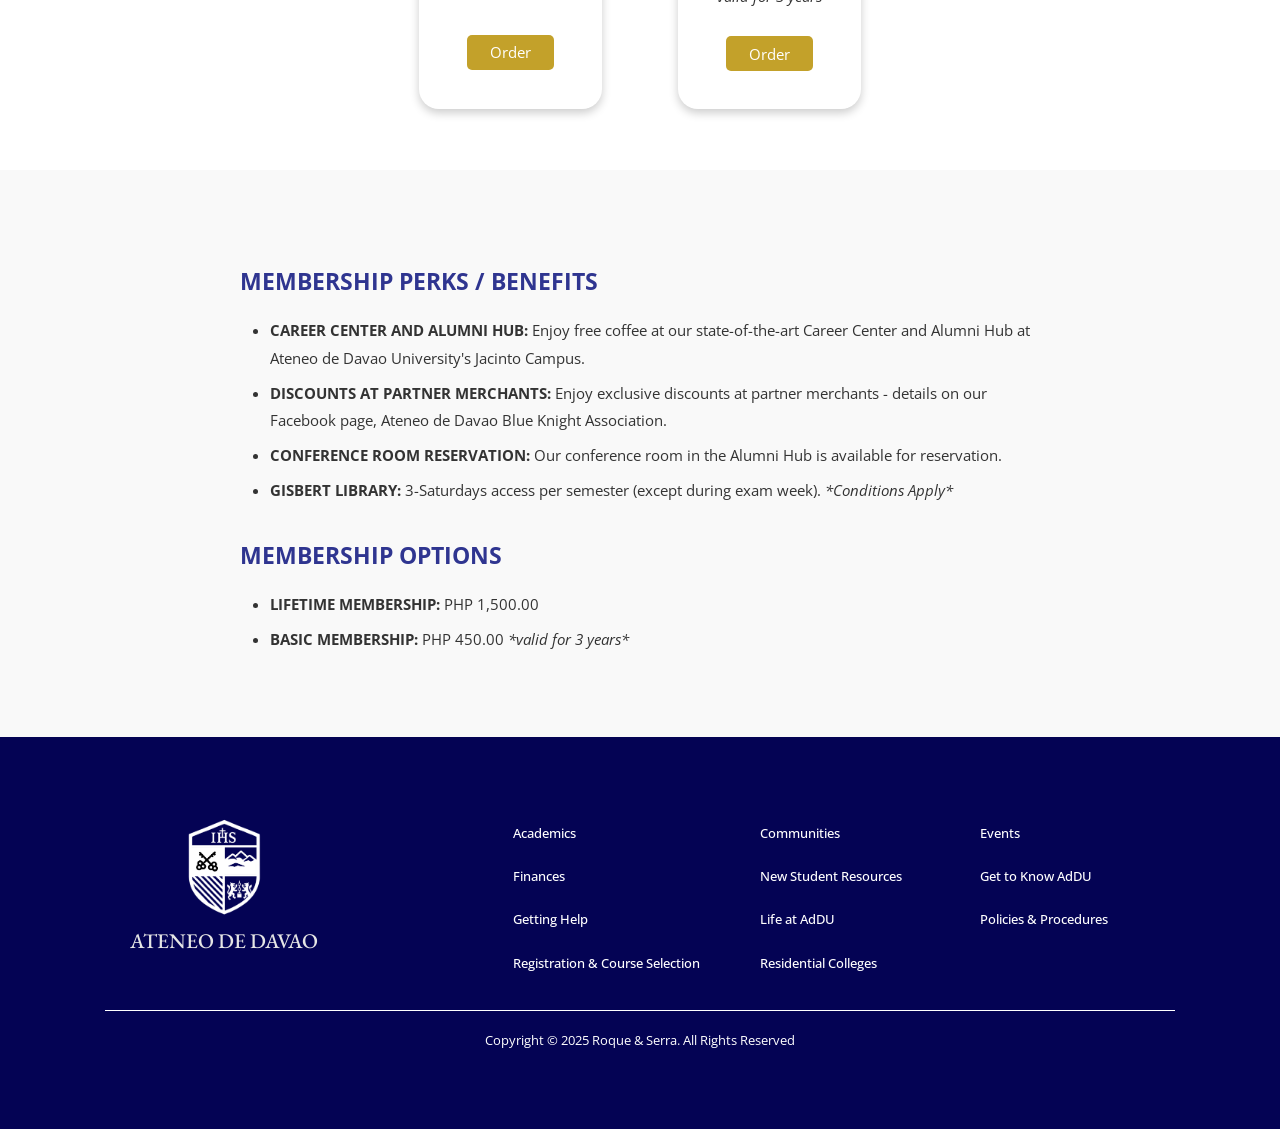
==== commit bf3638f7: "feat: implement responsive layout for header and footer" ====
--- a/alumni.html
+++ b/alumni.html
@@ -31,14 +31,19 @@
                 <div class="header-logo header-logo-v2" id="header-logo"></div>
                 <div class="header-logo-text">ATENEO DE DAVAO UNIVERSITY</div>
             </div>
-            <nav class="navigation">
+            <button class="hamburger" id="hamburger" aria-label="Toggle navigation menu">
+                <span></span><span></span><span></span>
+            </button>
+
+            <div class="nav-overlay" id="nav-overlay"></div>
+            <nav class="navigation" id="main-nav">
                 <ul>
                     <li><a href="./index.html" class="slide-underline">Home</a></li>
                     <li><a href="./program-offerings.html" class="slide-underline">Offerings</a></li>
                     <li><a href="./alumni.html" class="slide-underline">Alumni</a></li>
                     <li><a href="./calendar.html" class="slide-underline">Calendar</a></li>
                     <li><a href="./contact.html" class="slide-underline">Contact Us</a></li>
-                    <li><a href="#" onclick="return false;" id="search-icon"><i class="fas fa-search"></i></a></li>
+                    <li><a href="#" id="open-search" class="slide-underline"><i class="fas fa-search"></i> </a></li>
                 </ul>
             </nav>
         </div>
@@ -56,52 +61,59 @@
 
 
     <section class="alumni-id-section">
-      <div class="alumni-id-header">
-        <h2><span class="highlight">ABKA</span> ALUMNI ID</h2>
-        <p>
-          Get your very own Ateneo de Davao University Blue Knight Association (ABKA) ALUMNI ID and unlock a world of exclusive perks and benefits! Imagine having special access to a variety of privileges designed just for our esteemed alumni. Your contribution helps in funding numerous ABKA activities and aiding scholars who benefit from ABKA's initiatives.
-        </p>
-      </div>
-      <div class="alumni-id-cards">
-        <div class="card">
-          <img src="./assets/info/lifetime-membership.png" alt="Lifetime Membership">
-          <h3>LIFETIME MEMBERSHIP</h3>
-          <p>PHP 1,500.00<br><br><br></p>
-          <button class="order-btn"><a href="https://www.facebook.com/share/p/12JkT8wdCkz/">Order</a></button>
+        <div class="alumni-id-header">
+            <h2><span class="highlight">ABKA</span> ALUMNI ID</h2>
+            <p>
+                Get your very own Ateneo de Davao University Blue Knight Association (ABKA) ALUMNI ID and unlock a world
+                of exclusive perks and benefits! Imagine having special access to a variety of privileges designed just
+                for our esteemed alumni. Your contribution helps in funding numerous ABKA activities and aiding scholars
+                who benefit from ABKA's initiatives.
+            </p>
         </div>
-        <div class="card">
-          <img src="./assets/info/basic-membership.png" alt="Basic Membership">
-          <h3>BASIC MEMBERSHIP</h3>
-          <p>PHP 450.00<br><br><i>*valid for 3 years*</i></p>
-          <button class="order-btn"><a href="https://www.facebook.com/share/p/12JkT8wdCkz/">Order</a></button>
+        <div class="alumni-id-cards">
+            <div class="card">
+                <img src="./assets/info/lifetime-membership.png" alt="Lifetime Membership">
+                <h3>LIFETIME MEMBERSHIP</h3>
+                <p>PHP 1,500.00<br><br><br></p>
+                <button class="order-btn"><a href="https://www.facebook.com/share/p/12JkT8wdCkz/">Order</a></button>
+            </div>
+            <div class="card">
+                <img src="./assets/info/basic-membership.png" alt="Basic Membership">
+                <h3>BASIC MEMBERSHIP</h3>
+                <p>PHP 450.00<br><br><i>*valid for 3 years*</i></p>
+                <button class="order-btn"><a href="https://www.facebook.com/share/p/12JkT8wdCkz/">Order</a></button>
+            </div>
         </div>
-      </div>
     </section>
-    
-    
+
+
     <section class="membership-perks-section">
-      <div class="wrapper">
-        <h3>MEMBERSHIP PERKS / BENEFITS</h3>
-        <ul>
-          <li>
-            <strong>CAREER CENTER AND ALUMNI HUB:</strong> Enjoy free coffee at our state-of-the-art Career Center and Alumni Hub at Ateneo de Davao University's Jacinto Campus.
-          </li>
-          <li>
-            <strong>DISCOUNTS AT PARTNER MERCHANTS:</strong> Enjoy exclusive discounts at partner merchants - details on our Facebook page, Ateneo de Davao Blue Knight Association.
-          </li>
-          <li>
-            <strong>CONFERENCE ROOM RESERVATION:</strong> Our conference room in the Alumni Hub is available for reservation.
-          </li>
-          <li>
-            <strong>GISBERT LIBRARY:</strong> 3-Saturdays access per semester (except during exam week). <i>*Conditions Apply*</i>
-          </li>
-        </ul>
-        <h3>MEMBERSHIP OPTIONS</h3>
-        <ul>
-          <li><strong>LIFETIME MEMBERSHIP:</strong> PHP 1,500.00</li>
-          <li><strong>BASIC MEMBERSHIP:</strong> PHP 450.00 <i>*valid for 3 years*</i></li>
-        </ul>
-      </div>
+        <div class="wrapper">
+            <h3>MEMBERSHIP PERKS / BENEFITS</h3>
+            <ul>
+                <li>
+                    <strong>CAREER CENTER AND ALUMNI HUB:</strong> Enjoy free coffee at our state-of-the-art Career
+                    Center and Alumni Hub at Ateneo de Davao University's Jacinto Campus.
+                </li>
+                <li>
+                    <strong>DISCOUNTS AT PARTNER MERCHANTS:</strong> Enjoy exclusive discounts at partner merchants -
+                    details on our Facebook page, Ateneo de Davao Blue Knight Association.
+                </li>
+                <li>
+                    <strong>CONFERENCE ROOM RESERVATION:</strong> Our conference room in the Alumni Hub is available for
+                    reservation.
+                </li>
+                <li>
+                    <strong>GISBERT LIBRARY:</strong> 3-Saturdays access per semester (except during exam week).
+                    <i>*Conditions Apply*</i>
+                </li>
+            </ul>
+            <h3>MEMBERSHIP OPTIONS</h3>
+            <ul>
+                <li><strong>LIFETIME MEMBERSHIP:</strong> PHP 1,500.00</li>
+                <li><strong>BASIC MEMBERSHIP:</strong> PHP 450.00 <i>*valid for 3 years*</i></li>
+            </ul>
+        </div>
     </section>
 
     <footer class="footer">
@@ -124,7 +136,8 @@
                         <a href="#">Life at AdDU</a>
                         <a href="#">Residential Colleges</a>
                     </div>
-                    <div><a href="#">Events</a>
+                    <div>
+                        <a href="#">Events</a>
                         <a href="#">Get to Know AdDU</a>
                         <a href="#">Policies & Procedures</a>
                     </div>
@@ -136,7 +149,7 @@
     </footer>
 
     <button id="scrollToTopBtn" class="scroll-to-top">
-      <i class="fas fa-angle-up"></i>
+        <i class="fas fa-angle-up"></i>
     </button>
 
     <div class="disclaimer">Unofficial student project for academic purposes only.</div>
--- a/css/header.css
+++ b/css/header.css
@@ -1,15 +1,13 @@
 .header {
-  /* background-color: rgb(4, 3, 84); */
   background-color: #ffffff;
   padding: 0;
   box-shadow: 0 2px 4px rgba(0, 0, 0, 0.1);
   color: #2d3091;
-  /* color: white; */
   position: fixed;
   top: 0;
   z-index: 1000;
   width: 100%;
-  font-size: 22px;
+  font-size: 1.375rem;
   transition: all 0.3s ease;
 }
 
@@ -21,13 +19,12 @@
   );
   box-shadow: 0 2px 4px rgba(0, 0, 0, 0);
   color: #ffffff;
-  font-size: 32px;
+  font-size: 2rem;
   transition: all 0.3s ease;
 }
 
 .header-container {
   height: 70px;
-  /* max-width: 1320px; */
   max-width: 92%;
   margin: 0 auto;
   padding: 0 15px;
@@ -57,27 +54,51 @@
 }
 
 .header-logo {
-  height: 50px;
   width: 50px;
-  border-radius: 50%;
-  background-color: #d9d9d900;
+  aspect-ratio: 1 / 1;
   flex-shrink: 0;
   background-size: cover;
   background-position: center;
-  margin: 0;
-  /* flex: 1 1 200px; */
+  /* margin: 0; */
   background-image: url("../assets/logos/UniversitySeal.png");
   transition: all 0.3s ease;
 }
 
 .header-logo-v2 {
-  height: 75px;
   width: 75px;
   transition: all 0.3s ease;
 }
 
+/* ================================================
+   Scroll lock — single class on <html>,
+   used by both nav and search panels
+================================================ */
+html.no-scroll {
+  overflow: hidden;
+}
+ 
+/* ================================================
+   Nav backdrop overlay — was completely missing,
+   which is why "click outside" never worked
+================================================ */
+.nav-overlay {
+  position: fixed;
+  inset: 0;
+  background: rgba(0, 0, 0, 0.45);
+  z-index: 1040; /* below nav drawer (1050), above page */
+  opacity: 0;
+  pointer-events: none;
+  transition: opacity 0.3s ease;
+}
+ 
+.nav-overlay.active {
+  opacity: 1;
+  pointer-events: auto;
+}
+
+/* Navigation */
 .navigation {
-  font-size: 20px;
+  font-size: 1.25rem;
 }
 
 .navigation ul {
@@ -100,6 +121,8 @@
   font-weight: 600;
   position: relative;
   padding: 5px 0;
+  color: inherit;
+  white-space: nowrap;
 }
 
 .navigation a::after {
@@ -124,131 +147,108 @@
   transform-origin: right;
 }
 
-#___gcse_0 {
-  line-height: 1.5;
-}
-
-.gs-title {
-  font-size: 16px;
-  font-weight: 600;
-}
-
-#search-overlay h1 {
-  position: absolute;
-  top: 40px;
-  right: 60px;
-  font-size: 52px;
-  font-weight: 100px;
-  color: white;
+/* Hamburger button */
+.hamburger {
+  display: none;
+  flex-direction: column;
+  justify-content: center;
+  align-items: center;
+  gap: 5px;
+  width: 38px;
+  height: 38px;
+  background: none;
+  border: none;
   cursor: pointer;
-}
-
-#search-overlay {
-  position: fixed;
-  bottom: -100vh;
-  left: 0;
-  width: 100%;
-  height: 100vh;
-  background-color: rgb(4, 3, 84);
-  z-index: 10000;
-  transition: bottom 0.7s ease-in-out;
-  display: flex;
-  align-items: center;
-  justify-content: center;
-  flex-direction: column;
-  gap: 80px;
-}
-
-#search-overlay.active {
-  bottom: 0;
-}
-
-.overlay-active body {
-  overflow: hidden;
-}
-
-#search-overlay .search-logo-container {
-  top: 20px;
-  left: 20px;
-  display: flex;
-  align-items: center;
-  gap: 30px;
-}
-
-#search-overlay .search-logo {
-  background-image: url(../assets/logos/UniversitySealWhite.png);
-  width: 125px;
-  height: 125px;
-  background-size: contain;
-  background-repeat: no-repeat;
-  background-position: center;
-}
-
-#search-overlay .search-logo-text {
-  font-family: "EB Garamond", serif;
-  font-weight: 500;
-  font-size: 3rem;
-  color: #ffffff;
-}
-
-#search-overlay .search-logo-text {
-  font-family: "EB Garamond", serif;
-  font-weight: 500;
-  font-size: 3rem;
-  color: #ffffff;
-}
-
-.custom-search-bar {
-  width: 800px;
-}
-.gsc-input {
-  width: 800px;
-}
-
-#search-overlay .custom-search-bar .gsc-control-cse {
-  background-color: transparent;
-  border: none;
-  padding: 0;
-  width: 800px;
-}
-
-#search-overlay .custom-search-bar .gsc-search-box-tools .gsc-search-box {
-  border: 1px solid #dfe1e5;
-  background-color: white;
-  border-radius: 30px;
-  padding: 15px 25px;
-  margin-bottom: 0;
-  display: flex;
-  align-items: center;
-  width: 100%;
-  box-sizing: border-box;
-}
-
-#search-overlay .custom-search-bar input.gsc-input {
-  border: none;
-  background: none;
-  box-shadow: none;
-  outline: none;
-  padding: 8px 0;
-  margin: 0;
-  color: #333333;
-  flex-grow: 1;
-  font-size: 18px;
-  width: 100%;
-  min-width: 0;
-}
-
-#search-overlay .custom-search-bar button.gsc-search-button {
-  border: none;
-  background: none;
-  padding: 0 10px;
-  margin: 0;
-  cursor: pointer;
+  padding: 4px;
+  z-index: 1100;
   flex-shrink: 0;
 }
-#search-overlay .custom-search-bar button.gsc-search-button svg {
-  fill: #4285f4;
+
+.hamburger span {
+  display: block;
   width: 24px;
-  height: 24px;
-  display: block;
-}
+  height: 2px;
+  background-color: #2d3091;
+  border-radius: 2px;
+  transition: transform 0.3s ease, opacity 0.3s ease, background-color 0.3s ease;
+}
+
+.header-v2 .hamburger span {
+  background-color: #ffffff; 
+}
+
+.hamburger.open span,
+.header-v2 .hamburger.open span {
+  background-color: #ffffff; 
+}
+
+/* Animate into ✕ when open */
+.hamburger.open span:nth-child(1) {
+  transform: translateY(7px) rotate(45deg);
+}
+.hamburger.open span:nth-child(2) {
+  opacity: 0;
+  transform: scaleX(0);
+}
+.hamburger.open span:nth-child(3) {
+  transform: translateY(-7px) rotate(-45deg);
+}
+
+
+@media (max-width: 1400px) {
+  .header-logo { width: 45px; }
+  .header-logo-v2 { width: 70px; }
+}
+
+@media (max-width: 1250px) {
+  .header-logo { width: 40px; }
+  .header-logo-v2 { width: 65px; }
+  
+  .navigation li {
+    margin-left: 12px;
+  }
+}
+
+@media (max-width: 1100px) {
+  .header-logo { width: 35px; }
+  .header-logo-v2 { width: 60px; }
+  
+  .hamburger { display: flex; }
+  
+  .navigation {
+    position: fixed;
+    top: 0;
+    right: -100%;
+    width: min(320px, 80vw);
+    height: 100vh;
+    background-color: rgb(4, 3, 84);
+    color: #ffffff;
+    padding: 90px 32px 32px;
+    z-index: 1050;
+    transition: right 0.35s ease;
+    overflow-y: auto;
+  }
+  
+  .navigation.nav-open { right: 0; }
+
+  .navigation ul { flex-direction: column; }
+
+  .navigation li { margin-left: 0; border-bottom: 1px solid rgba(255,255,255,0.12); }
+
+  .navigation a { display: block; padding: 14px 0; font-size: 18px; color: #ffffff; }
+}
+
+@media (max-width: 650px) {
+  .header-logo-v2 { width: 50px; }
+  .header-logo-text { font-size: 1.4rem  ;}
+}
+
+@media (max-width: 480px) {
+  .header-logo-v2 { width: 40px; }
+  .header-logo-text { font-size: 1.1rem  ;}
+}
+
+@media (max-width: 380px) {
+  .header-logo-v2 { width: 35px; }
+  .header-logo-text { font-size: 0.8rem  ;}
+}
--- a/css/footer.css
+++ b/css/footer.css
@@ -1,18 +1,17 @@
 .footer {
-  /* background-color: #1c1c1c; */
-  background-color: rgb(4, 3, 84);
-  /* background-color: #1b1e56 ; */
+  background-color: #040354;
   color: #e5e5e5;
   display: flex;
   justify-content: center;
   align-items: center;
   padding: 80px 0;
-
-  /* margin-top: 100px; */
 }
 
 .footer-container {
-  width: 1110px;
+  max-width: 1110px;
+  width: 100%;
+  padding: 0 20px;
+  box-sizing: border-box;
 }
 
 .footer-logo-container {
@@ -24,7 +23,7 @@
 
 .footer-logo-text {
   font-family: "EB Garamond", serif;
-  font-size: 22px;
+  font-size: 1.375rem;
   font-weight: 500;
   padding-top: 10px;
 }
@@ -71,7 +70,7 @@
   color: #ffffff;
   text-decoration: none;
   font-weight: 500;
-  font-size: 14px;
+  font-size: 0.875rem;
   line-height: 2.5;
 }
 
@@ -85,6 +84,53 @@
   align-items: center;
   border-top: 1px solid #ffffff;
   padding-top: 20px;
-  font-size: 14px;
+  font-size: 0.875rem;
   color: #ffffff;
 }
+
+@media (max-width: 950px) {
+  .footer-top {
+    flex-direction: column; 
+    align-items: center;
+    gap: 40px;
+  }
+
+  .footer-links {
+    justify-content: center; 
+    width: 100%;
+    margin-top: 0;
+    flex: none;
+  }
+}
+
+@media (max-width: 650px) {
+  .footer { 
+    padding: 40px 0; 
+  }
+  
+  .footer-top {
+    flex-direction: column;
+    align-items: center;
+    gap: 30px;
+    padding: 0;
+  }
+
+  .footer-links {
+    flex-direction: column;
+    align-items: center;
+    text-align: center;
+    gap: 30px;
+  }
+
+  .footer-bottom {
+    text-align: center;
+    line-height: 1.5;
+    padding: 20px 15px 0;
+  }
+}
+
+@media (max-width: 480px) {
+  .footer-links div {
+    min-width: 100%;
+  }
+}
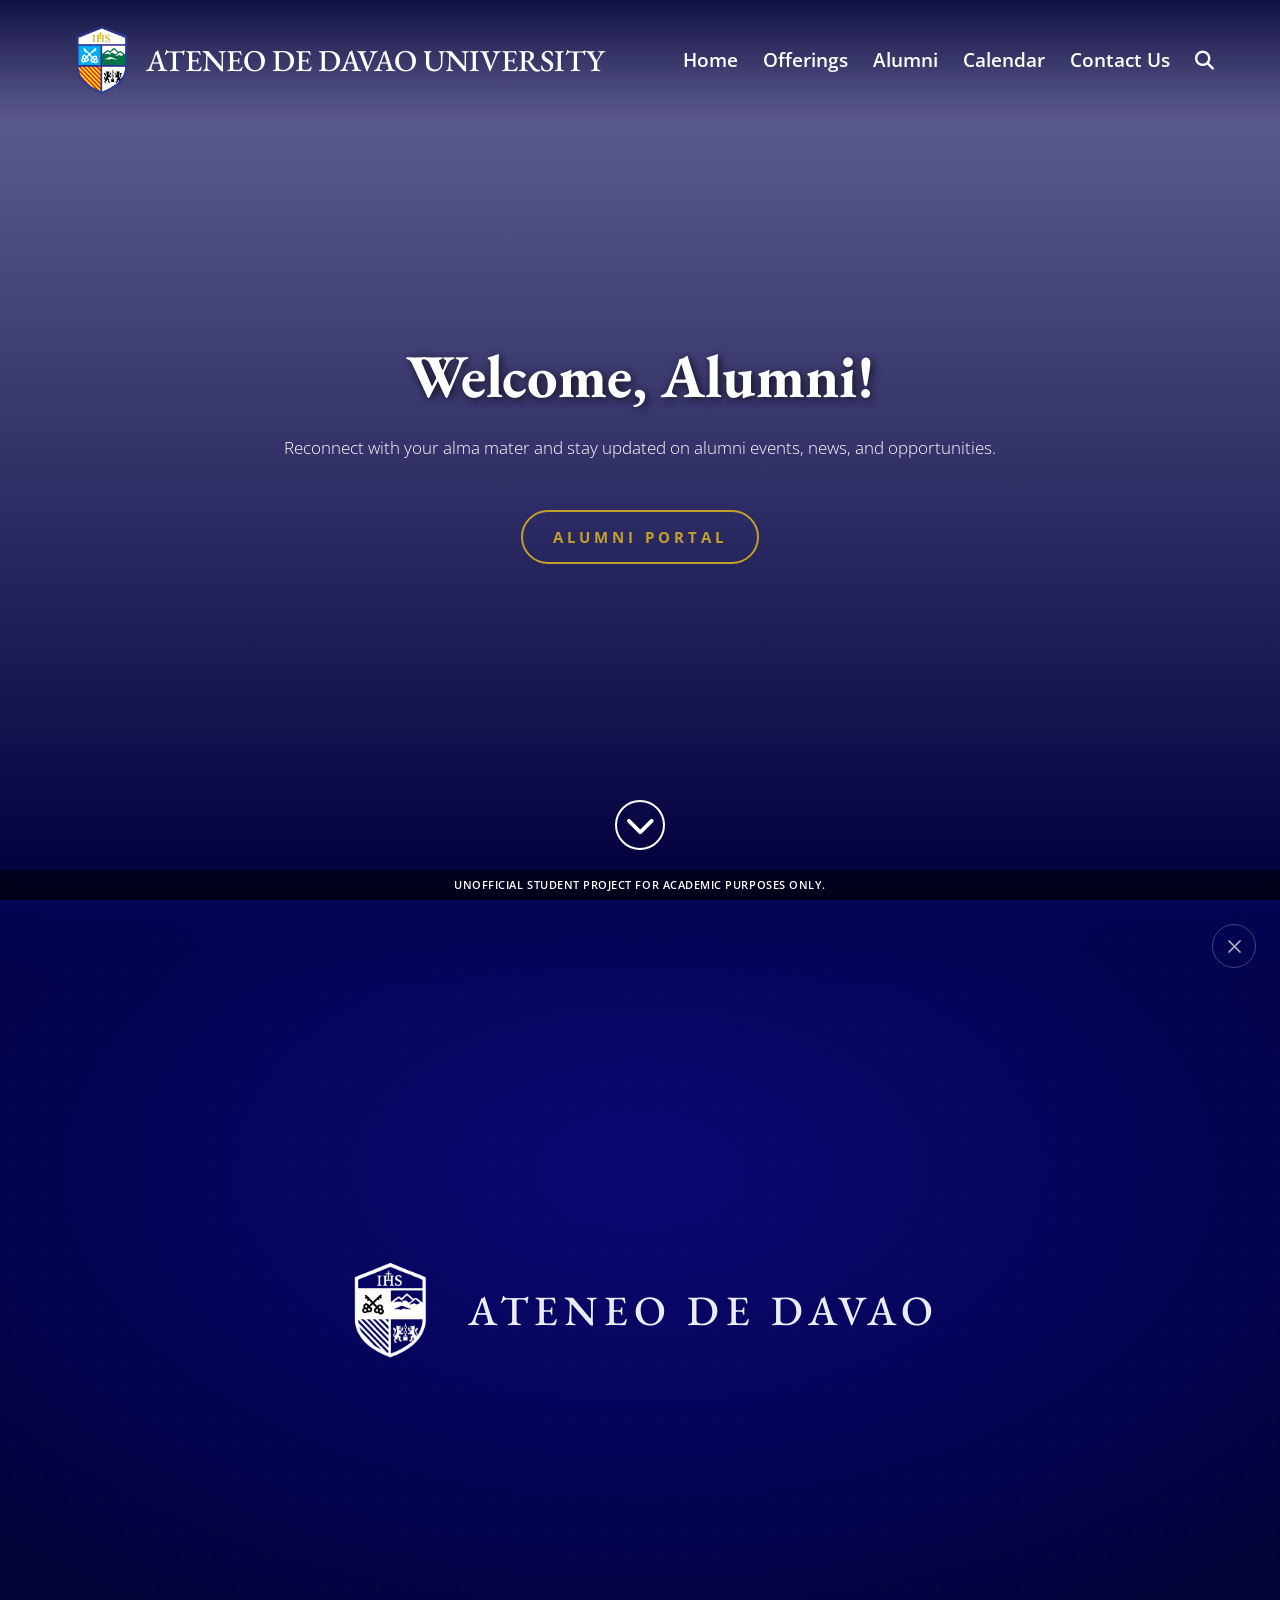
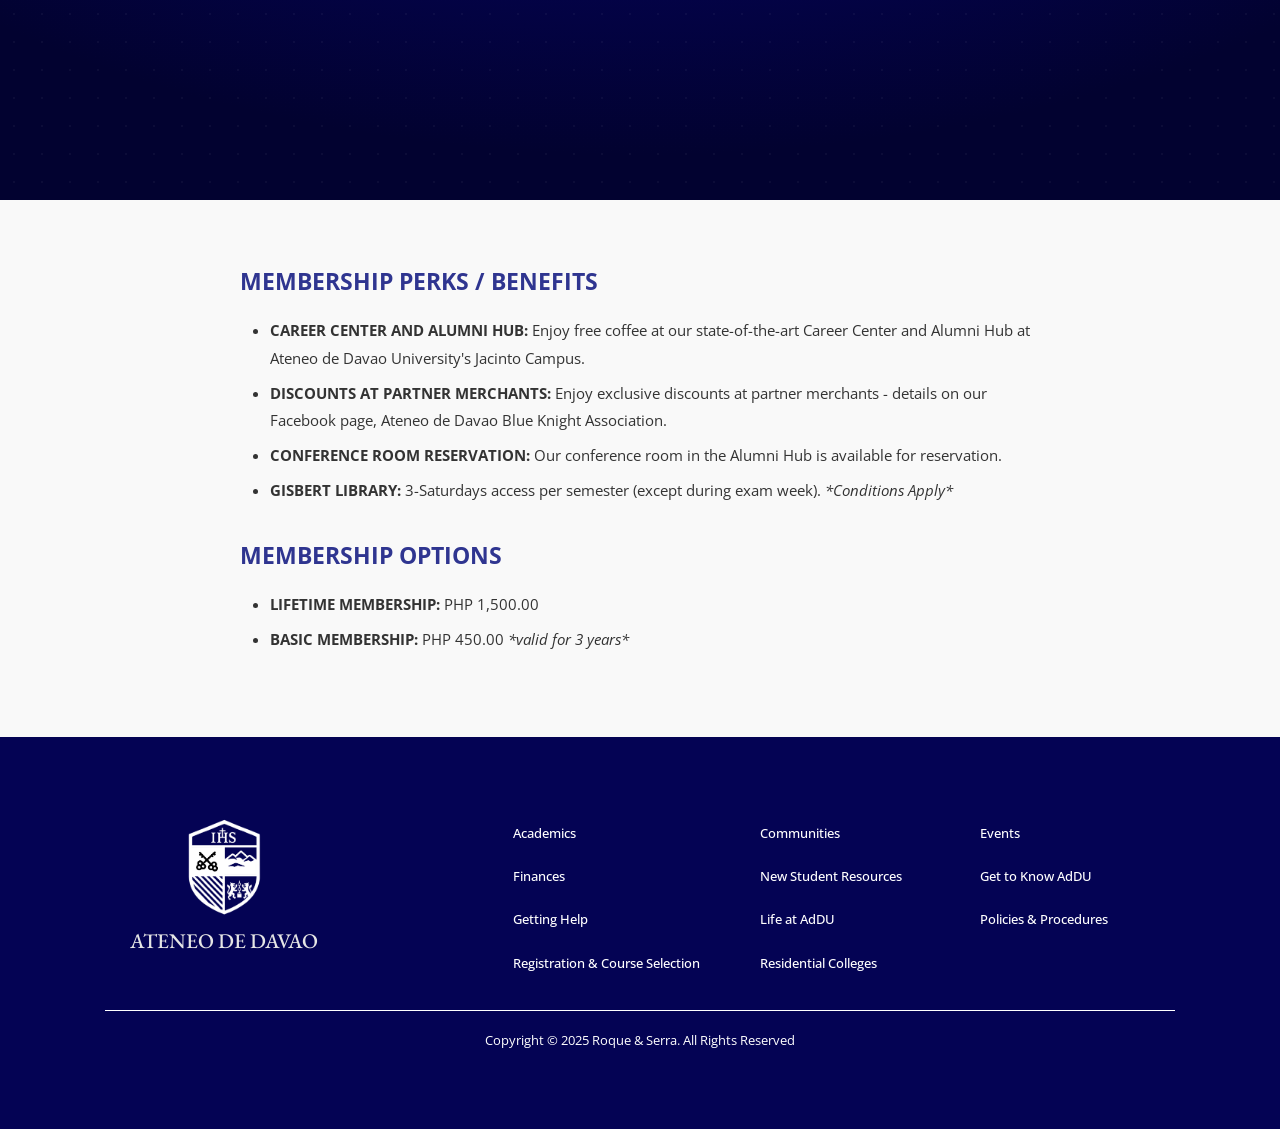
==== commit f3a5a881: "feat: implement responsive layout for search overlay" ====
--- a/alumni.html
+++ b/alumni.html
@@ -17,6 +17,7 @@
     <link rel="stylesheet" href="./css/main.css">
     <link rel="stylesheet" href="./css/header.css">
     <link rel="stylesheet" href="./css/footer.css">
+    <link rel="stylesheet" href="./css/search-overlay.css">
     <link rel="stylesheet" href="./css/alumni.css">
 
     <link rel="stylesheet" href="https://cdnjs.cloudflare.com/ajax/libs/font-awesome/6.5.2/css/all.min.css"
@@ -152,6 +153,31 @@
         <i class="fas fa-angle-up"></i>
     </button>
 
+    <div id="search-overlay">
+        <div class="overlay-scroll-container">
+            <!-- Sticky top bar with close button -->
+            <div class="overlay-topbar">
+                <button class="search-close-btn" id="search-close-btn" aria-label="Close search">
+                    <svg width="13" height="13" viewBox="0 0 13 13" fill="none" xmlns="http://www.w3.org/2000/svg">
+                        <path d="M1 1L12 12M12 1L1 12" stroke="currentColor" stroke-width="1.75"
+                            stroke-linecap="round" />
+                    </svg>
+                </button>
+            </div>
+            <!-- Content -->
+            <div class="search-content-wrapper">
+                <div class="search-logo-container">
+                    <div class="search-logo"></div>
+                    <div class="search-logo-text">ATENEO DE DAVAO</div>
+                </div>
+                <div class="custom-search-bar">
+                    <script async src="https://cse.google.com/cse.js?cx=57bb6bc7506c5458e"></script>
+                    <div class="gcse-search"></div>
+                </div>
+            </div>
+        </div>
+    </div>
+
     <div class="disclaimer">Unofficial student project for academic purposes only.</div>
 
     <script src="./js/main.js"></script>
--- a/css/main.css
+++ b/css/main.css
@@ -127,7 +127,8 @@
 }
 
 .hero {
-  height: 100vh;
+  min-height: 100vh;
+  padding: 120px 0;
   display: flex;
   align-items: center;
   justify-content: center;
@@ -150,19 +151,18 @@
 
 .hero .hero-inner h1 {
   font-family: "EB Garamond", serif;
-  font-size: 84px;
-  /* text-decoration: underline; */
+  font-size: 4rem;
   text-decoration-thickness: 3px;
-  text-decoration-color: rgba(255, 255, 255);
+  text-decoration-color: #ffffff;
   text-underline-offset: 10px;
   font-weight: 700;
-  text-shadow: 2px 2px 10px rgba(0, 0, 0, 0.75);
+  text-shadow: 2px 2px 10px #000000bf;
   margin-bottom: 16px;
 }
 
 .hero .hero-inner p {
   font-family: "Open Sans", sans-serif;
-  font-size: 16px;
+  font-size: 1.1rem;
   font-weight: 300;
   line-height: 2;
   margin-bottom: 16px;
@@ -188,16 +188,24 @@
   border-radius: 35px;
   border: 2px solid #c3a12a;
   color: #c3a12a;
-  margin-bottom: 150px;
   transition: background 0.2s ease, color 0.2s ease, transform 0.2s ease, box-shadow 0.2s ease;
 }
 
-.hero .hero-inner .hero-btn .btn-one:hover {
-  background: #c3a12a;
-  color: #333333;
-  transform: scale(1.05);
-  box-shadow: 0 8px 15px rgba(0, 0, 0, 0.2);
-}
+@media (hover: hover) and (pointer: fine) {
+  .hero .hero-inner .hero-btn .btn-one:hover {
+    background: #c3a12a;
+    color: #333333;
+    transform: scale(1.05);
+    box-shadow: 0 8px 15px rgba(0, 0, 0, 0.2);
+  }
+}
+
+.hero .hero-inner .hero-btn .btn-one:active {
+  transform: scale(0.95);
+  background: transparent;
+  color: #c3a12a; 
+}
+
 .hero .hero-inner .hero-btn .btn-two {
   padding: 8px 14px;
   border-radius: 5px;
@@ -215,7 +223,11 @@
   }
 }
 
-html { font-size: 100%; }
+html {
+  font-size: 100%;
+  scroll-behavior: smooth;
+  scroll-padding-top: 85px;
+}
 
 @media (max-width: 1400px) {
   html { font-size: 95%; }
@@ -227,4 +239,29 @@
 
 @media (max-width: 1100px) {
   html { font-size: 85%; }
+  
+  .hero .hero-inner { width: 85%; }
+  
+  .hero .hero-inner h1 { font-size: 3.2rem; }
+  
+  .hero .hero-inner .hero-btn .btn-one { margin-bottom: 100px; }
+}
+
+@media (max-width: 650px) {
+  .hero .hero-inner { width: 92%; }
+  
+  .hero .hero-inner h1 { font-size: 2.8rem; }
+  
+  .hero .hero-inner p { font-size: 1rem; }
+  
+  .hero .hero-inner .hero-btn .btn-one { margin-bottom: 80px; }
+}
+
+@media (max-width: 480px) {
+  .hero .hero-inner h1 { font-size: 2.35rem; }
+  
+  .hero .hero-inner .hero-btn .btn-one { 
+    margin-bottom: 60px; 
+    padding: 0.8rem 1.6rem;
+  }
 }
--- a/css/search-overlay.css
+++ b/css/search-overlay.css
@@ -0,0 +1,610 @@
+#search-overlay {
+  position: fixed;
+  inset: 0;
+
+  z-index: 9000;
+
+  overscroll-behavior: contain;
+
+  transform: translateY(100%);
+  transition: transform 0.3s ease-in-out;
+
+  background:
+    radial-gradient(circle, #ffffff0a 1px, transparent 1px) 0 0 / 28px 28px,
+    radial-gradient(ellipse 80% 65% at 50% 30%, #0a0872 0%, #040354 55%, #020230 100%);
+
+  display: flex;
+  flex-direction: column;
+  align-items: center;
+  overflow: hidden;
+}
+
+.overlay-scroll-container {
+  /* position: absolute already establishes a containing block for
+     the absolutely-positioned .search-content-wrapper child */
+  position: absolute;
+  inset: 0;
+  overflow-y: auto;
+  overflow-x: hidden;
+  overscroll-behavior: contain;
+  -webkit-overflow-scrolling: touch;
+}
+
+#search-overlay.active {
+  transform: translateY(0);
+}
+
+/* ── Lock outer scroll while results are open ── */
+#search-overlay.has-results .overlay-scroll-container {
+  overflow: hidden;
+}
+
+/* ── Sticky top bar (close button) ── */
+.overlay-topbar {
+  position: sticky;
+  top: 0;
+  width: 100%;
+  display: flex;
+  justify-content: flex-end;
+  align-items: center;
+  padding: 24px 24px;
+  z-index: 10;
+  background: linear-gradient(to bottom, #040354 10%, transparent);
+  pointer-events: none;
+  flex-shrink: 0;
+}
+
+.search-close-btn {
+  pointer-events: all;
+  background: none;
+  border: 1.5px solid rgba(255, 255, 255, 0.25);
+  border-radius: 50%;
+  width: 44px;
+  height: 44px;
+  display: flex;
+  align-items: center;
+  justify-content: center;
+  cursor: pointer;
+  color: rgba(255, 255, 255, 0.7);
+  transition: border-color 0.2s, color 0.2s, background 0.2s;
+  flex-shrink: 0;
+}
+
+.search-close-btn:hover {
+  border-color: rgba(255, 255, 255, 0.8);
+  color: #fff;
+  background: rgba(255, 255, 255, 0.1);
+}
+
+/* ══════════════════════════════════════════════
+   CONTENT WRAPPER
+   Default: absolute-centered (no margin: auto needed).
+   has-results: slides to top via top + transform transition.
+══════════════════════════════════════════════ */
+.search-content-wrapper {
+  position: absolute;
+
+  /* Vertical centering — both transition smoothly */
+  top: 50%;
+  transform: translateY(-50%);
+
+  /* Horizontal centering */
+  left: 0;
+  right: 0;
+  margin: 0 auto;
+
+  z-index: 2;
+  width: 100%;
+  max-width: 780px;
+  padding: clamp(80px, 12dvh, 160px) 32px clamp(80px, 16dvh, 200px);
+
+  display: flex;
+  flex-direction: column;
+  align-items: center;
+  gap: 44px;
+
+  /* Smooth move between centered ↔ top-anchored */
+  transition:
+    top     0.45s cubic-bezier(0.23, 1, 0.32, 1),
+    transform 0.45s cubic-bezier(0.23, 1, 0.32, 1),
+    padding   0.45s cubic-bezier(0.23, 1, 0.32, 1);
+}
+
+/* ── has-results: pin wrapper near top ── */
+#search-overlay.has-results .search-content-wrapper {
+  top: 0;
+  transform: translateY(0);
+  padding-top: clamp(55px, 7dvh, 80px);
+  padding-bottom: 24px;
+}
+
+/* ── Brand logo ── */
+.search-logo-container {
+  display: flex;
+  align-items: center;
+  gap: 28px;
+}
+
+.search-logo {
+  background-image: url(../assets/logos/UniversitySealWhite.png);
+  width: 100px;
+  height: 100px;
+  background-size: contain;
+  background-repeat: no-repeat;
+  background-position: center;
+  flex-shrink: 0;
+  transition: width 0.45s cubic-bezier(0.23, 1, 0.32, 1),
+              height 0.45s cubic-bezier(0.23, 1, 0.32, 1);
+}
+
+.search-logo-text {
+  font-family: "EB Garamond", serif;
+  font-weight: 500;
+  font-size: 2.75rem;
+  letter-spacing: 0.15em;
+  color: rgba(255, 255, 255, 0.92);
+  white-space: nowrap;
+  transition: font-size 0.45s cubic-bezier(0.23, 1, 0.32, 1);
+}
+
+/* Slightly compact logo when results are showing */
+#search-overlay.has-results .search-logo {
+  width: 60px;
+  height: 60px;
+}
+
+#search-overlay.has-results .search-logo-text {
+  font-size: 1.85rem;
+}
+
+/* ── CSE container ── */
+.custom-search-bar {
+  width: 100%;
+}
+
+/* ══════════════════════════════════════════════
+   RESULTS — escape to fixed below the sticky header
+   JS writes --search-results-top after transition ends
+══════════════════════════════════════════════ */
+#search-overlay.has-results .gsc-results-wrapper-nooverlay {
+  position: fixed !important;
+  top: 200% !important;
+  left: 50% !important;
+  transform: translateX(-50%) !important;
+  width: min(780px, calc(100vw - 64px)) !important;
+  height: calc(100dvh - var(--search-results-top, 220px) - 8px) !important;
+  max-height: none !important;
+  overflow-y: auto !important;
+  overflow-x: hidden !important;
+  overscroll-behavior: contain !important;
+  -webkit-overflow-scrolling: touch !important;
+  padding: 4px 0 60px !important;
+  margin: 0 !important;
+  background: transparent !important;
+  border: none !important;
+  box-shadow: none !important;
+  z-index: 1 !important;
+  scrollbar-gutter: stable both-edges;
+  scrollbar-color: #95700b #00000000;
+
+  animation: resultsFadeIn 0.3s ease 0.45s both;
+}
+
+@keyframes resultsFadeIn {
+  from { opacity: 0; transform: translateX(-50%) translateY(8px); }
+  to   { opacity: 1; transform: translateX(-50%) translateY(0); }
+}
+
+/* ══════════════════════════════════════════════
+   GOOGLE CSE OVERRIDES — full-width layout
+══════════════════════════════════════════════ */
+#search-overlay #recaptcha-wrapper {
+  background: rgba(255, 255, 255, 0.06) !important;
+  border: 1px solid rgba(255, 255, 255, 0.1) !important;
+  border-radius: 10px !important;
+  padding: 16px 20px !important;
+  color: #ffffff !important;
+  width: fit-content !important;
+  margin: 50px auto !important;
+  display: flex !important;
+  flex-direction: column !important;
+  align-items: center !important;
+}
+
+#search-overlay .gs-captcha-info-link {
+  color: #9a781d !important;
+}
+
+#search-overlay .custom-search-bar .gsc-control-cse {
+  background-color: transparent !important;
+  border: none !important;
+  padding: 0 !important;
+  width: 100% !important;
+}
+
+/* Remove max-widths */
+#search-overlay .gsc-control-cse,
+#search-overlay .gsc-control-wrapper-cse,
+#search-overlay .gsc-results-wrapper-nooverlay,
+#search-overlay .gsc-wrapper,
+#search-overlay .gsc-resultsRoot,
+#search-overlay .gsc-expansionArea,
+#search-overlay .gsc-webResult.gsc-result,
+#search-overlay .gsc-result-info,
+#search-overlay .custom-search-bar .gsc-control-wrapper-cse,
+#search-overlay .custom-search-bar form.gsc-search-box-tools {
+  width: 100% !important;
+  max-width: none !important;
+}
+
+.gsc-control-wrapper-cse {
+  width: min-content;
+}
+
+.gsc-search-box.gsc-search-box-tools {
+  margin: 0 !important;
+}
+
+#search-overlay .custom-search-bar td.gsc-clear-button {
+  display: none !important;
+}
+
+#search-overlay .custom-search-bar .gsc-search-bar,
+#search-overlay .custom-search-bar .gsc-search-wrapper,
+#search-overlay .custom-search-bar .gsc-input-box-container {
+  width: 100% !important;
+  margin: 0 !important;
+  padding: 0 !important;
+}
+
+#search-overlay .gs-spelling {
+  color: rgba(255, 255, 255, 0.6) !important;
+  font-size: 0.9rem !important;
+  padding: 0 0 12px 4px !important;
+}
+
+#search-overlay .gs-spelling a {
+  color: #a8c4ff !important;
+  text-decoration: underline !important;
+  cursor: pointer !important;
+}
+
+#search-overlay .gs-spelling a:hover {
+  color: #fff !important;
+}
+
+/* ── THE PILL ── */
+#search-overlay .custom-search-bar .gsc-search-box-tools .gsc-search-box {
+  display: flex !important;
+  align-items: center !important;
+  background: rgba(255, 255, 255, 0.97) !important;
+  border: none !important;
+  border-radius: 50px !important;
+  padding: 8px 10px 8px 20px !important;
+  margin-bottom: 0 !important;
+  width: 100% !important;
+  height: 3rem !important;
+  box-sizing: border-box !important;
+  box-shadow: 0 8px 40px rgba(0, 0, 0, 0.35), 0 0 0 1px rgba(255, 255, 255, 0.15) !important;
+  transition: box-shadow 0.2s !important;
+}
+
+#search-overlay .custom-search-bar .gsc-search-box-tools .gsc-search-box:focus-within {
+  box-shadow: 0 8px 48px rgba(0, 0, 0, 0.45), 0 0 0 2.5px rgba(255, 255, 255, 0.55) !important;
+}
+
+/* Input <td> */
+#search-overlay .custom-search-bar td.gsc-input {
+  width: 100% !important;
+  padding: 0 !important;
+}
+
+/* Input box wrapper */
+#search-overlay .custom-search-bar .gsc-input-box {
+  border: none !important;
+  background: transparent !important;
+  box-shadow: none !important;
+  padding: 0 !important;
+  height: auto !important;
+}
+
+/* The actual <input> */
+#search-overlay .custom-search-bar input.gsc-input {
+  border: none !important;
+  background: none !important;
+  background-image: none !important;
+  box-shadow: none !important;
+  outline: none !important;
+  padding: 6px 0 !important;
+  margin: 0 !important;
+  color: #1a1a2e !important;
+  font-size: 1.125rem !important;
+  width: 100% !important;
+  min-width: 0 !important;
+}
+
+#search-overlay .custom-search-bar input.gsc-input::placeholder {
+  color: #aaa !important;
+}
+
+/* Search button <td> */
+#search-overlay .custom-search-bar td.gsc-search-button {
+  padding: 0 !important;
+  width: auto !important;
+  flex-shrink: 0 !important;
+}
+
+/* Search button — navy circle */
+#search-overlay .custom-search-bar button.gsc-search-button,
+#search-overlay .custom-search-bar button.gsc-search-button-v2 {
+  background: #040354 !important;
+  border: none !important;
+  border-radius: 50% !important;
+  width: 40px !important;
+  height: 40px !important;
+  min-width: 40px !important;
+  padding: 0 !important;
+  margin: 0 !important;
+  cursor: pointer !important;
+  display: flex !important;
+  align-items: center !important;
+  justify-content: center !important;
+  box-shadow: none !important;
+  transition: background 0.2s, transform 0.15s !important;
+}
+
+#search-overlay .custom-search-bar button.gsc-search-button:hover,
+#search-overlay .custom-search-bar button.gsc-search-button-v2:hover {
+  background: #0a0872 !important;
+  transform: scale(1.07) !important;
+}
+
+#search-overlay .custom-search-bar button.gsc-search-button svg,
+#search-overlay .custom-search-bar button.gsc-search-button-v2 svg {
+  fill: #ffffff !important;
+  width: 18px !important;
+  height: 18px !important;
+  display: block !important;
+}
+
+/* Full-width results container (base styles) */
+#search-overlay .gsc-results-wrapper-nooverlay {
+  background: transparent !important;
+  border: none !important;
+  box-shadow: none !important;
+  padding: 0 !important;
+  margin-top: 16px !important;
+  width: 100% !important;
+  max-width: none !important;
+}
+
+/* Result cards */
+#search-overlay .gsc-webResult.gsc-result {
+  background: rgba(255, 255, 255, 0.06) !important;
+  border: 1px solid rgba(255, 255, 255, 0.1) !important;
+  border-radius: 12px !important;
+  padding: 16px 20px !important;
+  margin-bottom: 10px !important;
+  transition: background 0.15s !important;
+}
+
+#search-overlay .gsc-webResult.gsc-result:hover {
+  background: rgba(255, 255, 255, 0.11) !important;
+}
+
+/* Result title */
+#search-overlay .gs-title,
+#search-overlay .gs-title * {
+  color: #a8c4ff !important;
+  font-size: 1rem !important;
+  font-weight: 600 !important;
+  text-decoration: none !important;
+}
+
+#search-overlay .gs-title:hover {
+  text-decoration: underline !important;
+}
+
+/* Result URL */
+#search-overlay .gsc-url-top,
+#search-overlay .gs-visibleUrl,
+#search-overlay .gs-fileFormat,
+#search-overlay .gs-fileFormatType {
+  color: rgba(255, 255, 255, 0.45) !important;
+  font-size: 0.78rem !important;
+}
+
+/* Result snippet */
+#search-overlay .gs-snippet {
+  color: rgba(255, 255, 255, 0.7) !important;
+  font-size: 0.875rem !important;
+  line-height: 1.6 !important;
+}
+
+/* Result count */
+#search-overlay .gsc-result-info {
+  color: rgba(255, 255, 255, 0.4) !important;
+  font-size: 0.8rem !important;
+  padding: 0 0 12px !important;
+}
+
+/* Hide separator bars */
+#search-overlay hr { display: none !important; }
+#search-overlay .gsc-webResult-divider { display: none; }
+
+/* Pagination */
+#search-overlay .gsc-cursor-box {
+  text-align: center !important;
+  margin-top: 24px !important;
+  display: flex !important;
+  flex-wrap: wrap !important;
+  justify-content: center !important;
+  gap: 6px !important;
+  border: none !important;
+}
+
+#search-overlay .gsc-cursor-page {
+  color: rgba(255, 255, 255, 0.5) !important;
+  background: rgba(255, 255, 255, 0.07) !important;
+  border-radius: 6px !important;
+  padding: 8px 14px !important;
+  margin: 0 !important;
+  cursor: pointer !important;
+  transition: background 0.15s !important;
+  min-width: 40px !important;
+  text-align: center !important;
+}
+
+#search-overlay .gsc-cursor-current-page,
+#search-overlay .gsc-cursor-page:hover {
+  color: #fff !important;
+  background: rgba(255, 255, 255, 0.18) !important;
+}
+
+#search-overlay .gsc-cursor-box .gsc-cursor {
+  display: flex !important;
+  align-items: center !important;
+  justify-content: center !important;
+  gap: 8px !important;
+}
+
+#search-overlay .gsc-cursor-container-previous,
+#search-overlay .gsc-cursor-container-next {
+  display: flex !important;
+  align-items: center !important;
+  justify-content: center !important;
+  width: 40px !important;
+  height: 40px !important;
+  background: rgba(255, 255, 255, 0.08) !important;
+  border: 1px solid rgba(255, 255, 255, 0.15) !important;
+  border-radius: 8px !important;
+  cursor: pointer !important;
+  transition: background 0.15s !important;
+}
+
+#search-overlay .gsc-cursor-container-previous:hover,
+#search-overlay .gsc-cursor-container-next:hover {
+  background: rgba(255, 255, 255, 0.18) !important;
+}
+
+#search-overlay .gsc-cursor-container-previous:empty,
+#search-overlay .gsc-cursor-container-next:empty {
+  display: none !important;
+}
+
+#search-overlay .gsc-cursor-chevron {
+  fill: rgba(255, 255, 255, 0.7) !important;
+}
+
+#search-overlay .gsc-cursor-next-page {
+  display: none !important;
+}
+
+#search-overlay .gsc-cursor-numbered-page,
+#search-overlay .gsc-cursor-final-page {
+  color: rgba(255, 255, 255, 0.5) !important;
+  font-size: 0.9rem !important;
+  padding: 0 8px !important;
+  min-width: 60px !important;
+  text-align: center !important;
+}
+
+/* Hide Google branding */
+#search-overlay .gsc-branding { display: none !important; }
+#search-overlay .gcsc-find-more-on-google { display: none !important; }
+
+/* ── Stagger-in entrance animations ── */
+#search-overlay.active .search-logo-container {
+  animation: fadeUp 0.55s 0.15s cubic-bezier(0.23, 1, 0.32, 1) both;
+}
+
+#search-overlay.active .custom-search-bar {
+  animation: fadeUp 0.55s 0.25s cubic-bezier(0.23, 1, 0.32, 1) both;
+}
+
+@keyframes fadeUp {
+  from { opacity: 0; transform: translateY(20px); }
+  to   { opacity: 1; transform: translateY(0); }
+}
+
+/* ══════════════════════════════════════════════
+   MOBILE RESPONSIVE
+══════════════════════════════════════════════ */
+@media (max-width: 768px) {
+  .search-content-wrapper {
+    padding: clamp(70px, 14dvh, 120px) 20px clamp(60px, 14dvh, 140px);
+    gap: 32px;
+  }
+
+  #search-overlay.has-results .search-content-wrapper {
+    padding-top: clamp(50px, 6dvh, 70px);
+    padding-bottom: 16px;
+  }
+
+  .search-logo-container {
+    flex-direction: column;
+    gap: 14px;
+    text-align: center;
+  }
+
+  .search-logo {
+    width: 72px;
+    height: 72px;
+  }
+
+  #search-overlay.has-results .search-logo {
+    width: 48px;
+    height: 48px;
+  }
+
+  .search-logo-text {
+    font-size: 1.75rem;
+    letter-spacing: 0.1em;
+    white-space: normal;
+    text-align: center;
+  }
+
+  #search-overlay.has-results .search-logo-text {
+    font-size: 1.3rem;
+  }
+
+  #search-overlay .custom-search-bar .gsc-search-box-tools .gsc-search-box {
+    padding: 6px 10px 6px 16px !important;
+  }
+
+  #search-overlay .custom-search-bar input.gsc-input {
+    font-size: 1rem !important;
+  }
+
+  #search-overlay .custom-search-bar button.gsc-search-button,
+  #search-overlay .custom-search-bar button.gsc-search-button-v2 {
+    width: 36px !important;
+    height: 36px !important;
+    min-width: 36px !important;
+  }
+
+  #search-overlay.has-results .gsc-results-wrapper-nooverlay {
+    width: calc(100vw - 40px) !important;
+  }
+}
+
+@media (max-width: 480px) {
+  .search-logo-text {
+    font-size: 1.4rem;
+  }
+
+  .search-close-btn {
+    width: 38px;
+    height: 38px;
+  }
+}
+
+@media (max-height: 500px) {
+  #search-overlay.has-results .search-logo-container {
+    display: none !important;
+  }
+  
+  .overlay-topbar {
+    padding: 10px 10px;
+  }
+}
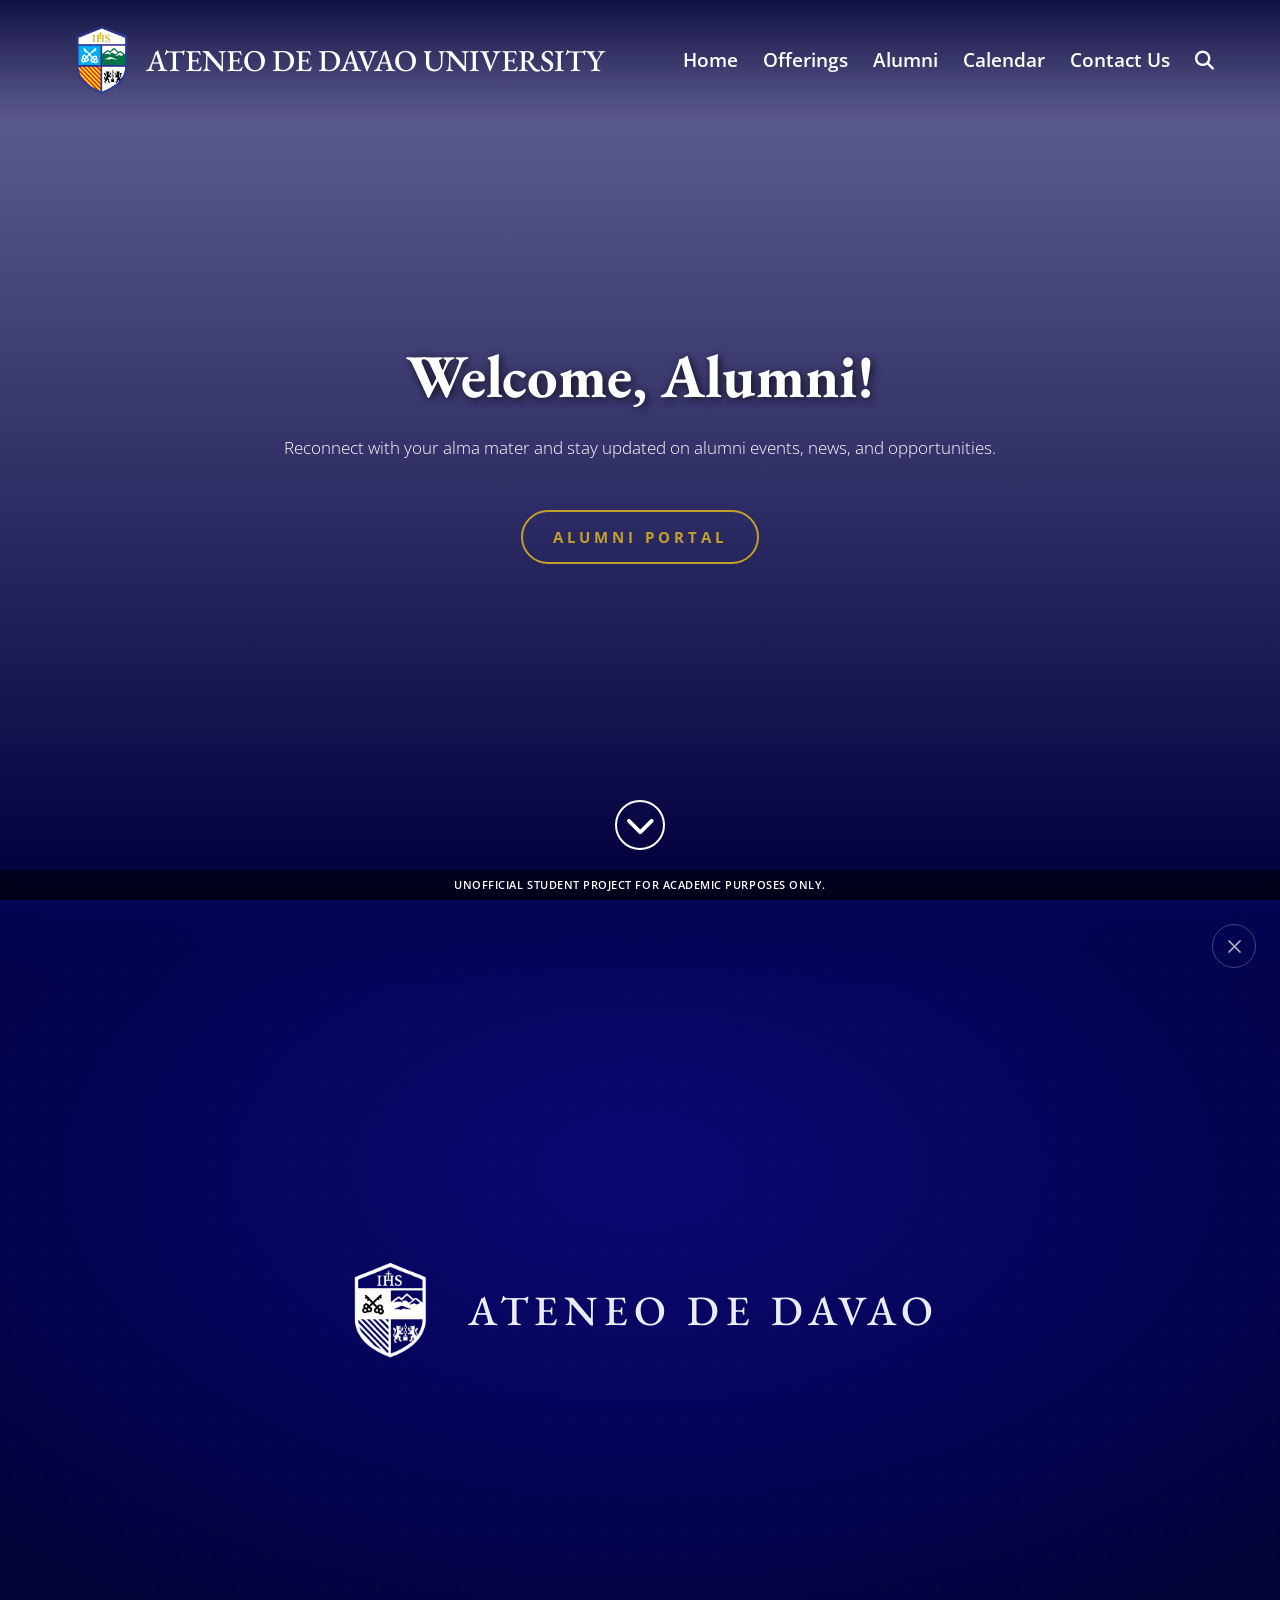
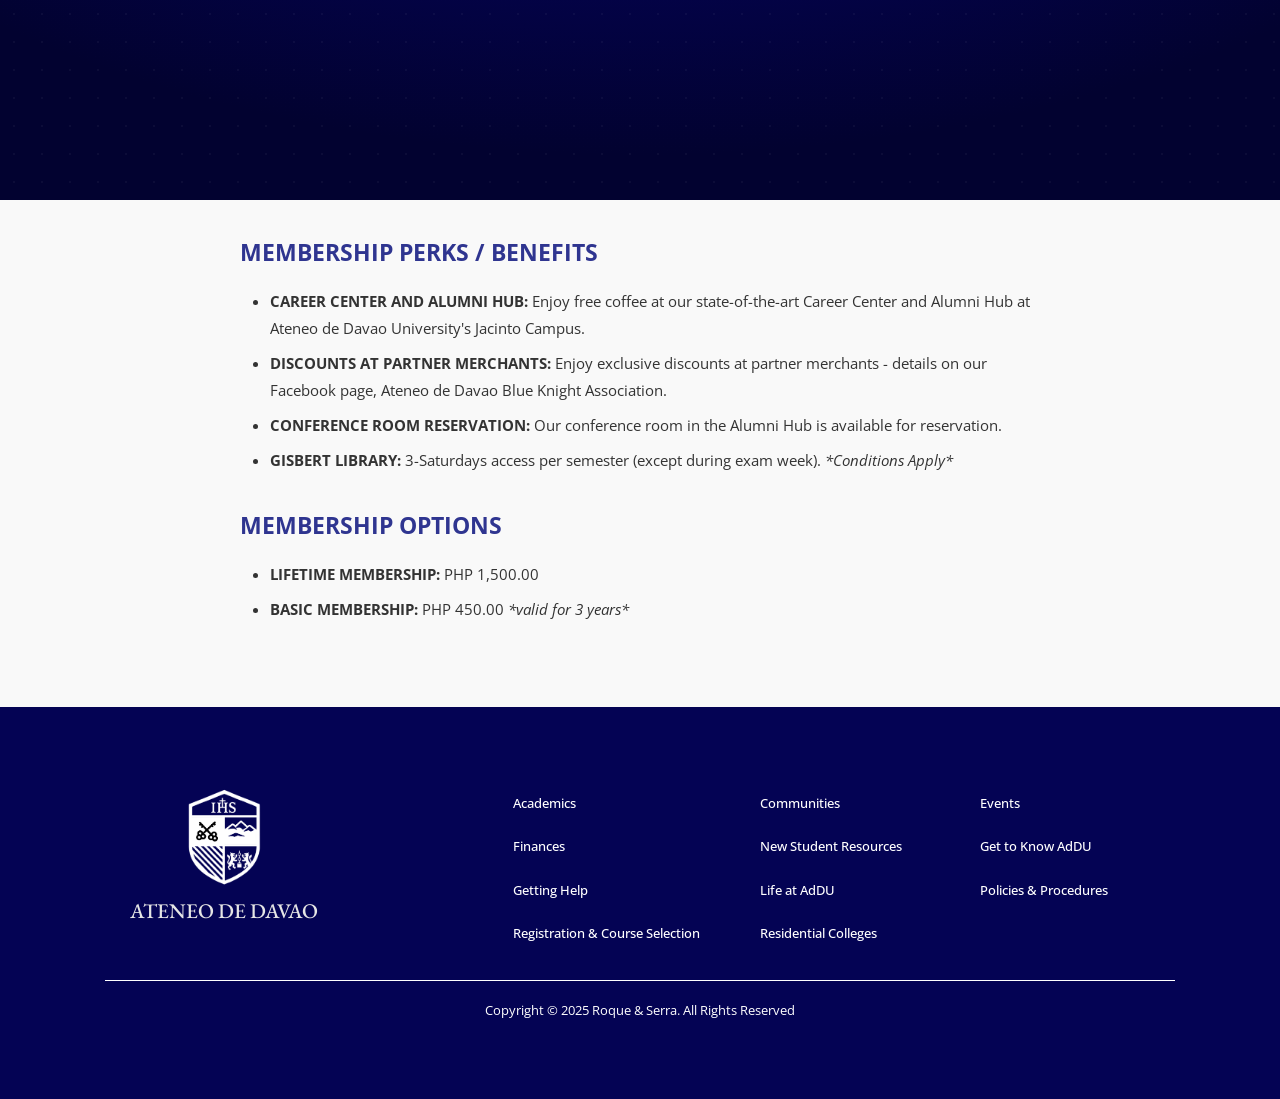
==== commit 120877bf: "feat: implement responsive layout for alumni page" ====
--- a/alumni.html
+++ b/alumni.html
@@ -181,7 +181,6 @@
     <div class="disclaimer">Unofficial student project for academic purposes only.</div>
 
     <script src="./js/main.js"></script>
-    <script src="./js/header.js"></script>
 </body>
 
 </html>
--- a/css/alumni.css
+++ b/css/alumni.css
@@ -1,6 +1,8 @@
 .alumni-id-section {
   text-align: center;
-  padding: 4rem 30rem;
+  padding: 5rem 20px;
+  max-width: 1000px;
+  margin: 0 auto;
 }
 
 .alumni-id-header h2 {
@@ -44,8 +46,9 @@
 .alumni-id-cards {
   display: flex;
   justify-content: center;
-  gap: 5rem;
-  margin-top: 5rem;
+  align-items: stretch;
+  gap: 3rem;
+  margin-top: 4rem;
 }
 
 .alumni-id-cards .card {
@@ -142,4 +145,45 @@
 
 .wrapper a:hover {
   text-decoration: underline;
+}
+
+@media (max-width: 1100px) {
+  .alumni-id-section { padding: 4rem 20px; }
+  .alumni-id-cards { gap: 1.5rem; }
+  .membership-perks-section { padding: 4rem 20px; }
+}
+
+@media (max-width: 850px) {
+  .alumni-id-cards {
+    flex-direction: column;
+    align-items: center;
+    gap: 3rem;
+  }
+  
+  .alumni-id-cards .card {
+    max-width: 100%;
+    width: 350px;
+  }
+
+  .alumni-id-header h2,
+  .wrapper h2 { 
+    font-size: 2.2rem; 
+  }
+}
+
+@media (max-width: 480px) {
+  .alumni-id-section { padding: 3rem 15px; }
+  
+  .alumni-id-header h2,
+  .wrapper h2 { 
+    font-size: 1.8rem; 
+  }
+  
+  .alumni-id-cards .card h3 { 
+    font-size: 1.25rem; 
+  }
+  
+  .wrapper h3 {
+    font-size: 1.2rem;
+  }
 }
